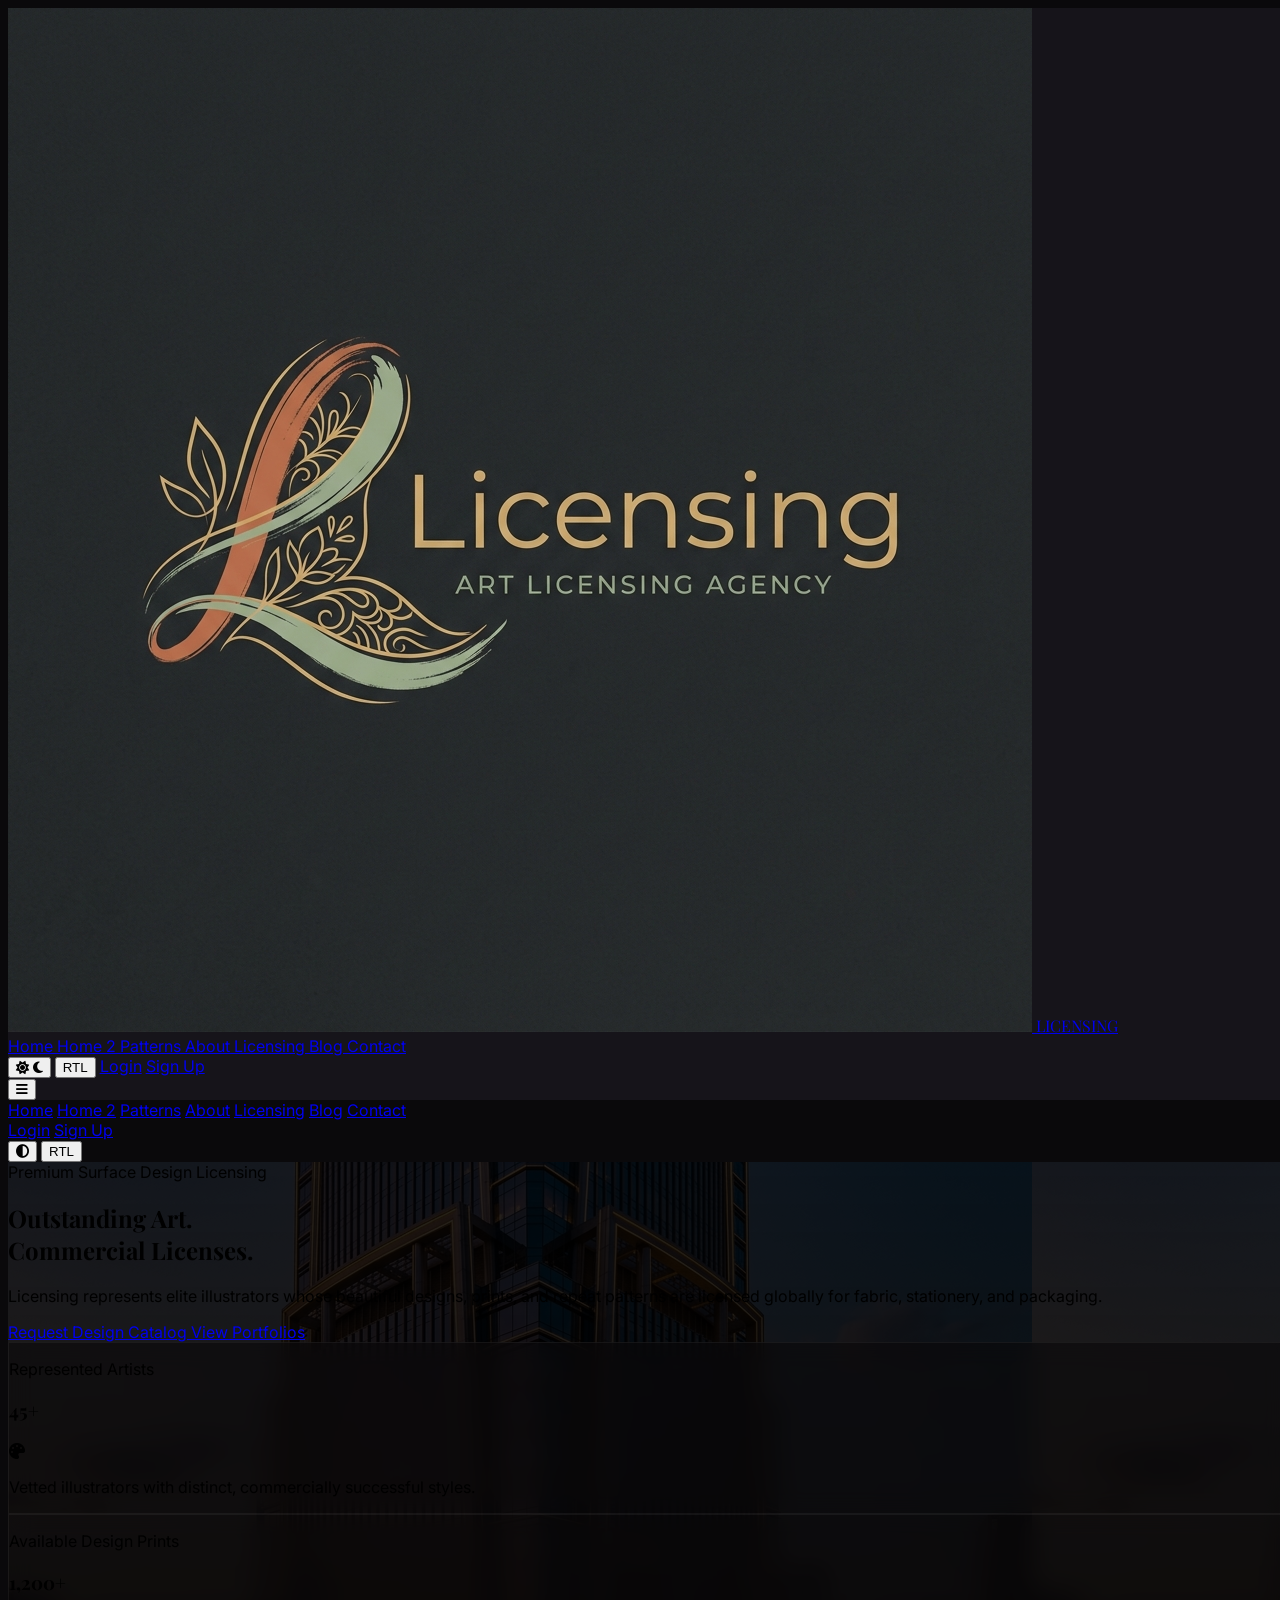
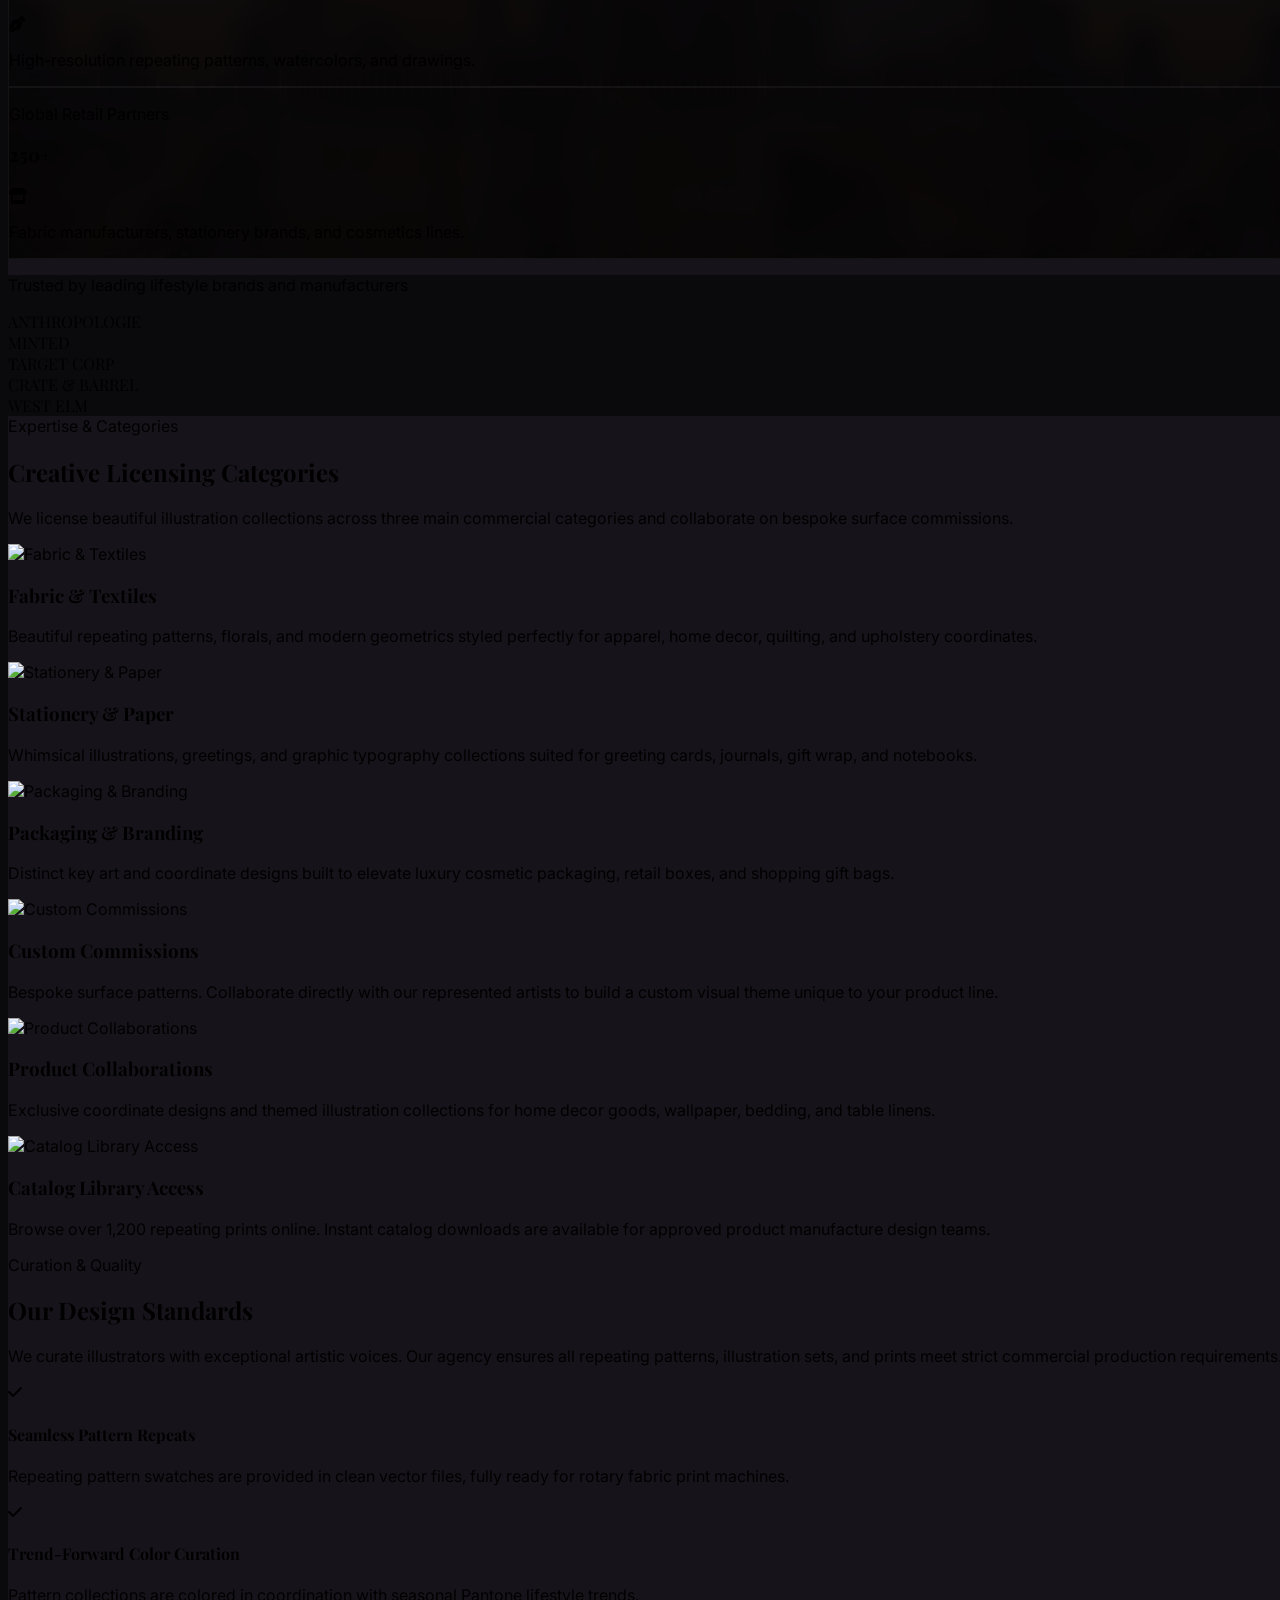
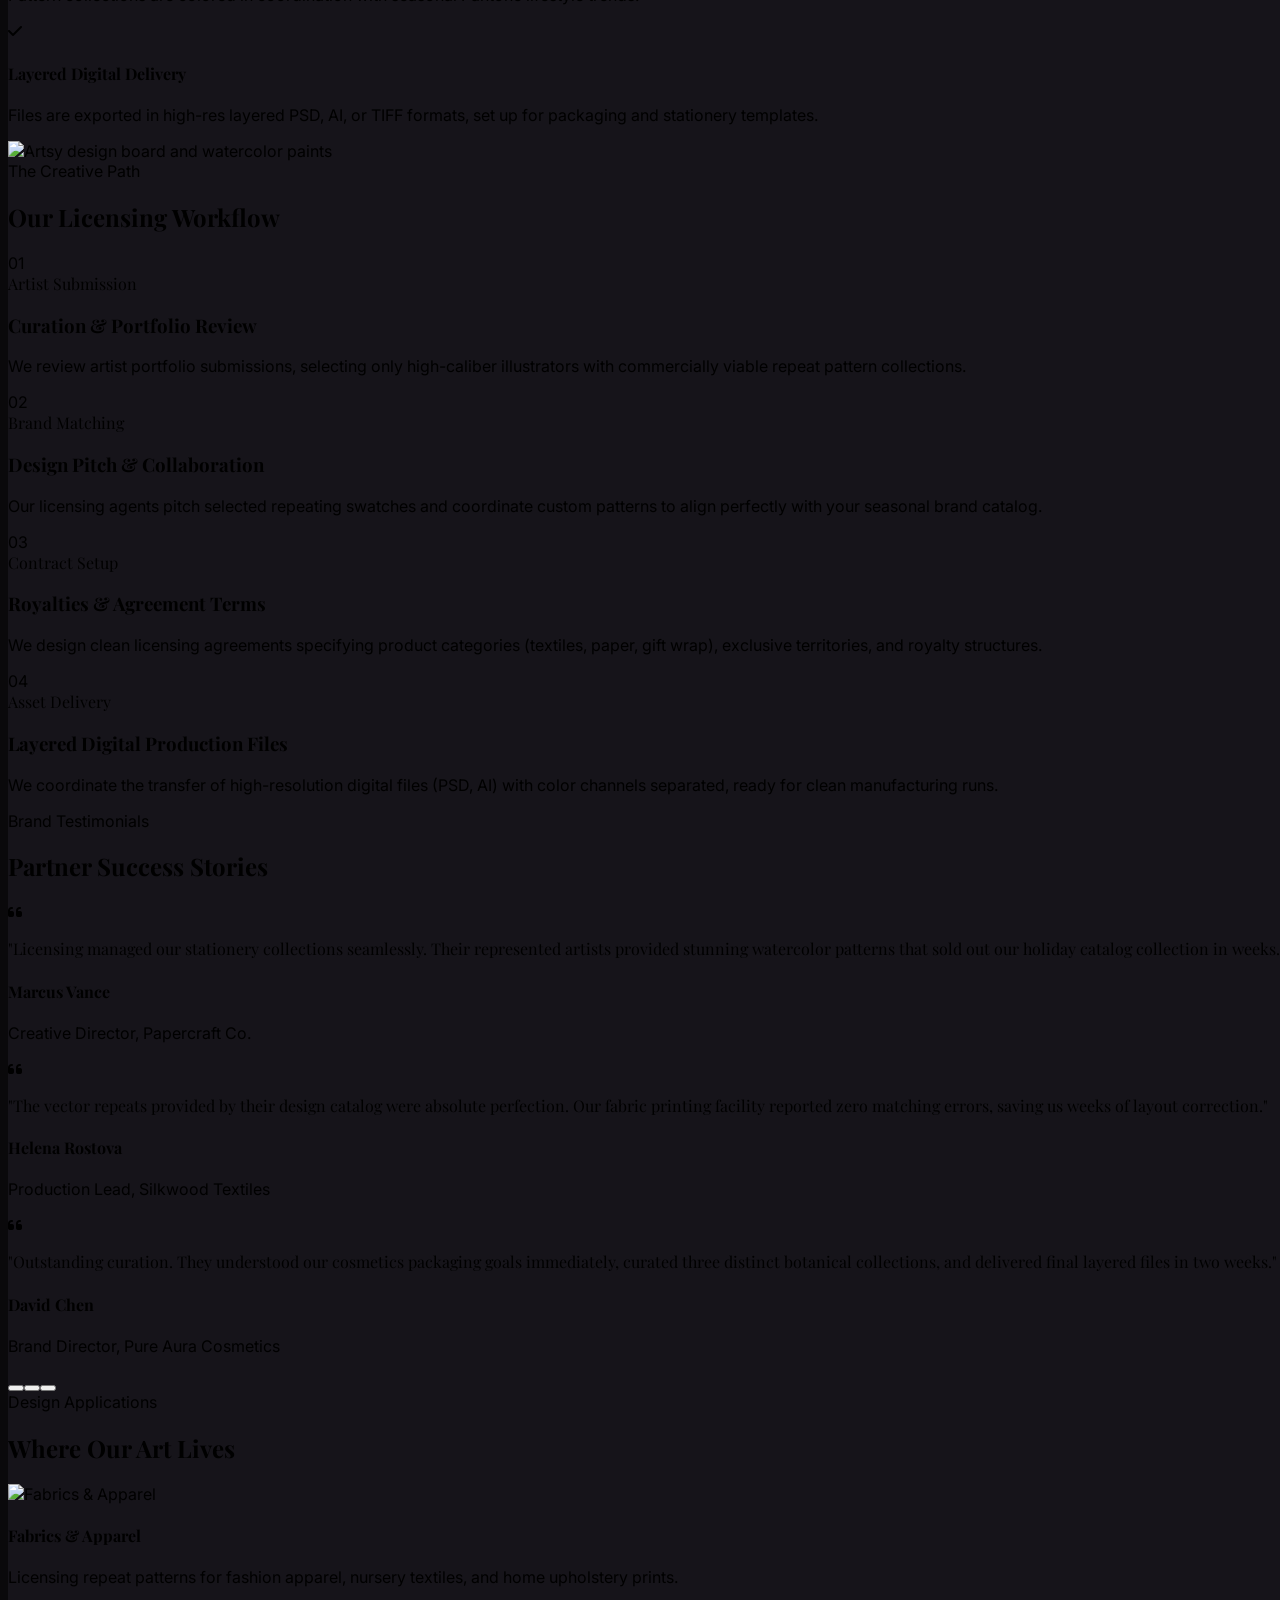
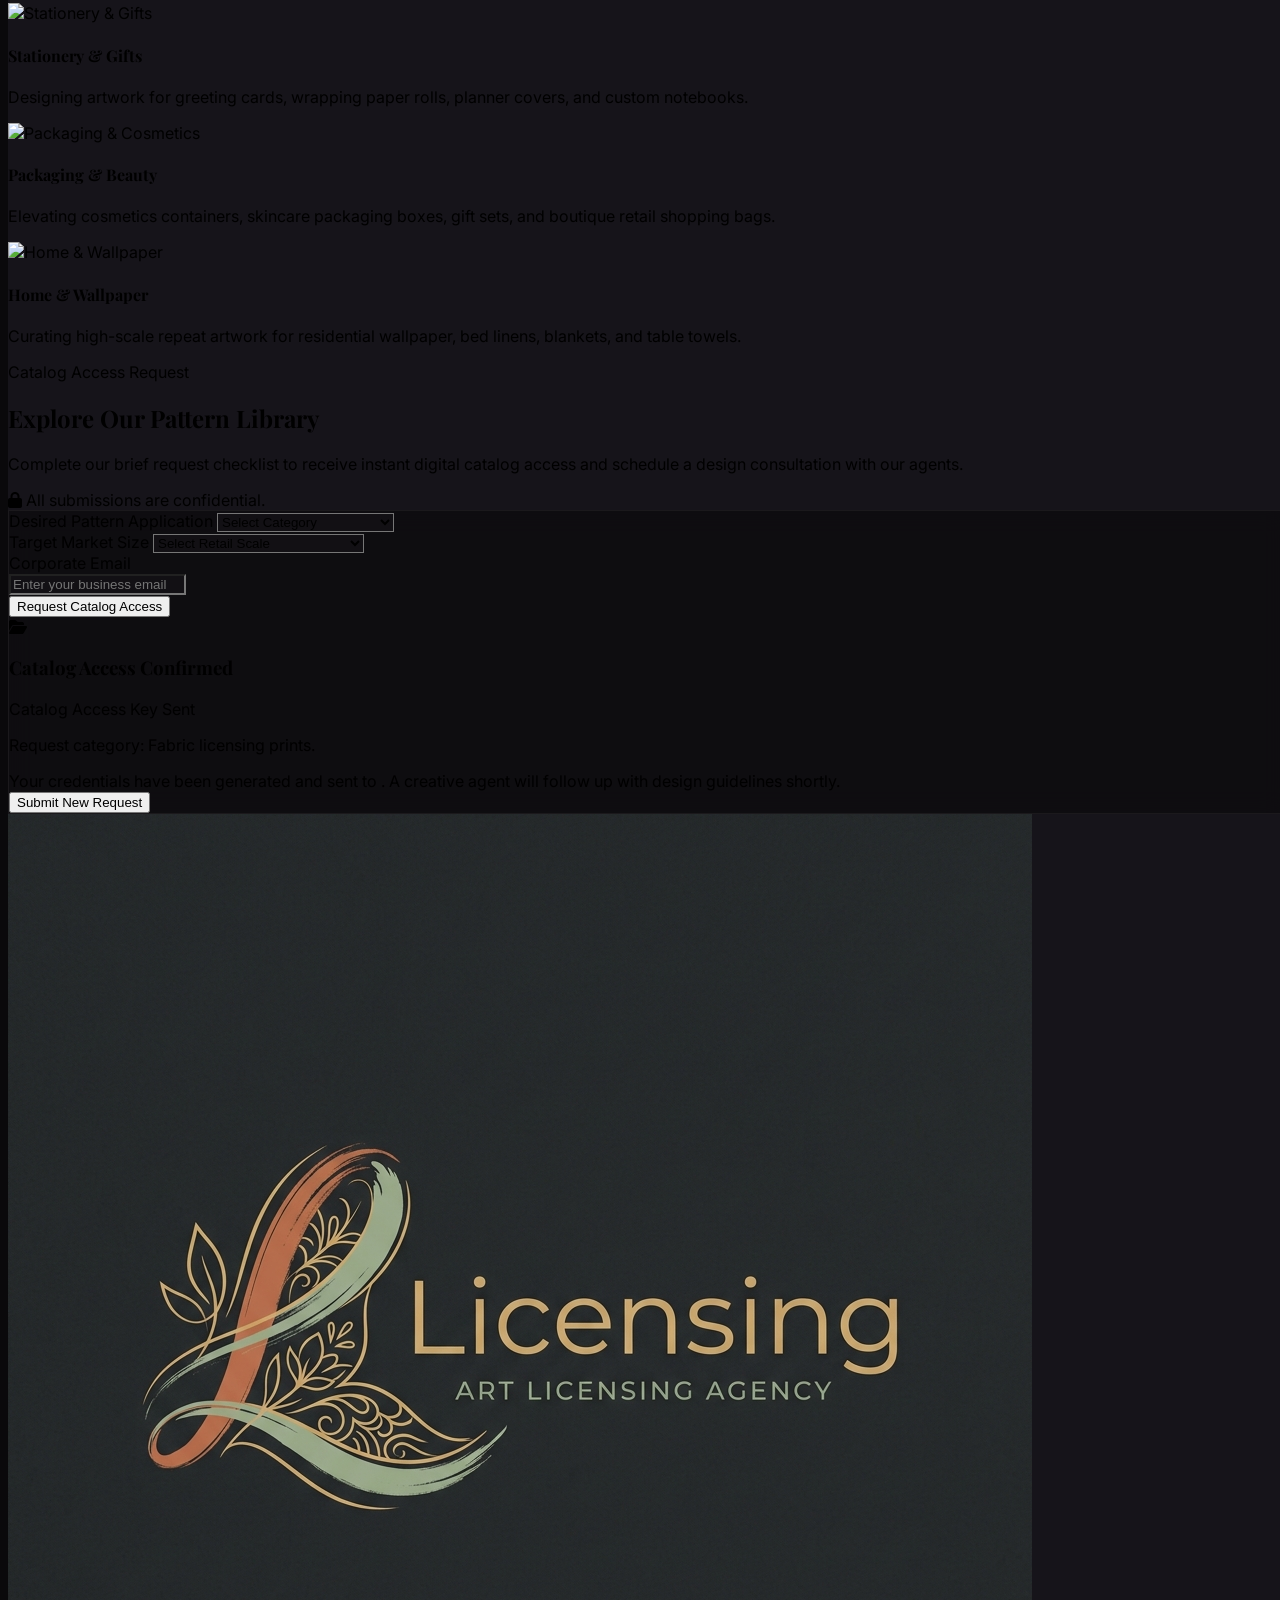
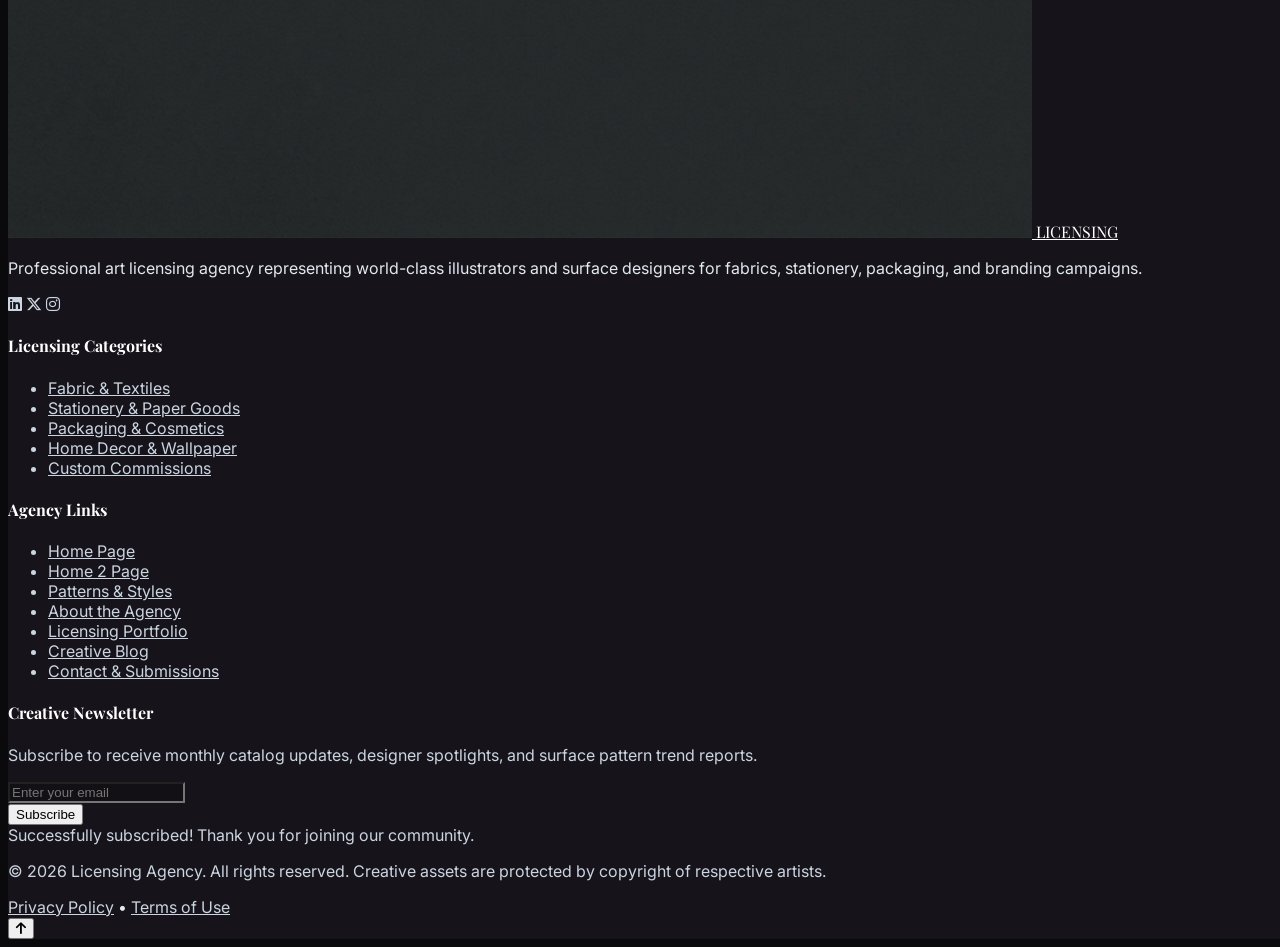
==== index.html @ 2dac5186 "Implement alternative homepage (home2.html) and update navigation links across all pages" ====
<!DOCTYPE html>
<html lang="en" class="dark">
<head>
  <meta charset="UTF-8">
  <meta name="viewport" content="width=device-width, initial-scale=1.0">
  <title>Licensing | Premium Art & Illustration Licensing Agency</title>
  <meta name="description" content="Licensing represents world-class illustrators licensing art and repeating patterns for fabrics, stationery, packaging, and creative brand campaigns.">
  
  <!-- Open Graph -->
  <meta property="og:type" content="website">
  <meta property="og:title" content="Licensing | Premium Art & Illustration Licensing Agency">
  <meta property="og:description" content="Representing elite surface designers and illustrators. High-end art licensing for fabric, stationery, and packaging.">
  <meta property="og:image" content="https://images.unsplash.com/photo-1456513080510-7bf3a84b82f8?auto=format&fit=crop&w=1200&q=80">

  <!-- Tailwind CSS Play CDN -->
  <script src="https://cdn.tailwindcss.com"></script>
  <script>
    tailwind.config = {
      darkMode: 'class',
      theme: {
        extend: {
          colors: {
            brand: {
              navy: '#0A090B',
              midnight: '#16141A',
              royal: '#D76C5C',
              slate: '#64748B',
              teal: '#4A7C75',
              gold: '#DEAB72',
              silver: '#F1F5F9'
            }
          },
          fontFamily: {
            sans: ['Inter', 'sans-serif'],
            serif: ['Playfair Display', 'serif']
          }
        }
      }
    }
  </script>

  <!-- AOS (Animate On Scroll) -->
  <link href="https://unpkg.com/aos@2.3.1/dist/aos.css" rel="stylesheet">
  <!-- FontAwesome for icons -->
  <link rel="stylesheet" href="https://cdnjs.cloudflare.com/ajax/libs/font-awesome/6.5.1/css/all.min.css">
  <!-- Custom Stylesheet -->
  <link rel="stylesheet" href="style.css">
  <link rel="icon" type="image/png" href="logo.png">
</head>
<body class="bg-slate-50 dark:bg-brand-navy text-slate-800 dark:text-slate-100 min-h-screen flex flex-col transition-colors duration-300">

  <!-- Scroll Progress Bar -->
  <div class="fixed top-0 left-0 right-0 h-1 bg-gradient-to-r from-brand-royal via-brand-teal to-brand-gold z-50">
    <div id="scroll-progress" class="h-full bg-brand-gold w-0 transition-all duration-100"></div>
  </div>

  <!-- Header -->
  <header id="header" class="fixed top-0 left-0 right-0 z-40 transition-all duration-300 py-4 px-4 lg:px-6 xl:px-12 flex items-center justify-between bg-transparent">
    <a href="index.html" class="flex items-center space-x-3 rtl:space-x-reverse" id="header-logo">
      <img src="logo.png" alt="Licensing Logo" class="h-10 w-auto rounded">
      <span class="text-2xl font-bold tracking-wider text-brand-navy dark:text-white font-serif flex items-center">
        LICENSING
      </span>
    </a>

    <!-- Desktop Navigation -->
    <nav class="hidden lg:flex items-center space-x-4 xl:space-x-8 rtl:space-x-reverse font-sans text-sm uppercase tracking-wider">
      <a href="index.html" class="nav-link relative text-brand-navy dark:text-slate-300 hover:text-brand-gold transition duration-300 py-2">
        Home
        <span class="nav-indicator absolute bottom-0 left-0 w-full h-[2px] bg-brand-gold scale-x-0 transition-transform duration-300"></span>
      </a>
      <a href="home2.html" class="nav-link relative text-brand-navy dark:text-slate-300 hover:text-brand-gold transition duration-300 py-2">
        Home 2
        <span class="nav-indicator absolute bottom-0 left-0 w-full h-[2px] bg-brand-gold scale-x-0 transition-transform duration-300"></span>
      </a>
      <a href="patterns.html" class="nav-link relative text-brand-navy dark:text-slate-300 hover:text-brand-gold transition duration-300 py-2">
        Patterns
        <span class="nav-indicator absolute bottom-0 left-0 w-full h-[2px] bg-brand-gold scale-x-0 transition-transform duration-300"></span>
      </a>
      <a href="about.html" class="nav-link relative text-brand-navy dark:text-slate-300 hover:text-brand-gold transition duration-300 py-2">
        About
        <span class="nav-indicator absolute bottom-0 left-0 w-full h-[2px] bg-brand-gold scale-x-0 transition-transform duration-300"></span>
      </a>
      <a href="licensing.html" class="nav-link relative text-brand-navy dark:text-slate-300 hover:text-brand-gold transition duration-300 py-2">
        Licensing
        <span class="nav-indicator absolute bottom-0 left-0 w-full h-[2px] bg-brand-gold scale-x-0 transition-transform duration-300"></span>
      </a>
      <a href="blog.html" class="nav-link relative text-brand-navy dark:text-slate-300 hover:text-brand-gold transition duration-300 py-2">
        Blog
        <span class="nav-indicator absolute bottom-0 left-0 w-full h-[2px] bg-brand-gold scale-x-0 transition-transform duration-300"></span>
      </a>
      <a href="contact.html" class="nav-link relative text-brand-navy dark:text-slate-300 hover:text-brand-gold transition duration-300 py-2">
        Contact
        <span class="nav-indicator absolute bottom-0 left-0 w-full h-[2px] bg-brand-gold scale-x-0 transition-transform duration-300"></span>
      </a>
    </nav>

    <!-- Toolbar controls -->
    <div class="hidden lg:flex items-center space-x-2 xl:space-x-4 rtl:space-x-reverse">
      <!-- Theme Toggle -->
      <button id="theme-toggle" class="w-10 h-10 flex items-center justify-center rounded-full border border-slate-300/30 dark:border-white/10 text-brand-navy dark:text-slate-300 hover:bg-slate-200/50 dark:hover:bg-slate-800/50 transition" aria-label="Toggle theme">
        <i class="fa-solid fa-sun sun-icon hidden text-brand-gold text-sm"></i>
        <i class="fa-solid fa-moon moon-icon text-brand-navy dark:text-slate-300 text-sm"></i>
      </button>

      <!-- RTL Toggle -->
      <button id="rtl-toggle" class="w-10 h-10 flex items-center justify-center text-xs font-bold rounded-full border border-slate-300/30 dark:border-white/10 text-brand-navy dark:text-slate-300 hover:bg-slate-200/50 dark:hover:bg-slate-800/50 transition" aria-label="Toggle text direction">
        RTL
      </button>

      <!-- Portal Access (Login / Sign Up) -->
      <a href="login.html" class="text-brand-navy dark:text-slate-300 hover:text-brand-gold text-xs font-semibold uppercase tracking-wider transition duration-300 px-3 py-2">Login</a>
      <a href="signup.html" class="px-5 py-2 bg-brand-gold text-brand-navy hover:bg-white hover:text-brand-navy border border-brand-gold text-xs font-semibold uppercase tracking-wider rounded transition-all duration-300 shadow-md">Sign Up</a>
    </div>

    <!-- Mobile controls & Hamburger -->
    <div class="flex lg:hidden items-center space-x-2 rtl:space-x-reverse">
      <button id="hamburger-menu" class="flex items-center px-3 py-2 border border-brand-navy/30 dark:border-white/30 text-brand-navy dark:text-white rounded focus:outline-none hover:bg-slate-200/50 dark:hover:bg-slate-800/50 transition" aria-expanded="false" aria-label="Toggle mobile menu">
        <i class="fa-solid fa-bars text-lg" id="hamburger-icon"></i>
      </button>
    </div>
  </header>

  <!-- Mobile Overlay Navigation Menu -->
  <div id="mobile-nav" class="fixed inset-0 bg-brand-navy/95 backdrop-blur-lg z-30 hidden flex-col justify-center items-center space-y-6 text-xl text-white uppercase tracking-widest font-sans">
    <a href="index.html" class="hover:text-brand-gold transition duration-300">Home</a>
    <a href="home2.html" class="hover:text-brand-gold transition duration-300">Home 2</a>
    <a href="patterns.html" class="hover:text-brand-gold transition duration-300">Patterns</a>
    <a href="about.html" class="hover:text-brand-gold transition duration-300">About</a>
    <a href="licensing.html" class="hover:text-brand-gold transition duration-300">Licensing</a>
    <a href="blog.html" class="hover:text-brand-gold transition duration-300">Blog</a>
    <a href="contact.html" class="hover:text-brand-gold transition duration-300">Contact</a>
    
    <div class="h-[1px] w-24 bg-brand-gold/40"></div>
    <a href="login.html" class="hover:text-brand-gold transition duration-300 text-sm">Login</a>
    <a href="signup.html" class="px-6 py-2.5 bg-brand-gold text-brand-navy font-semibold text-sm rounded hover:bg-white transition">Sign Up</a>
    
    <div class="h-[1px] w-24 bg-brand-gold/40"></div>
    <div class="flex items-center space-x-6 mt-4">
      <!-- Mobile Theme Toggle -->
      <button id="theme-toggle-mobile" class="w-12 h-12 flex items-center justify-center rounded-full border border-white/20 text-white hover:bg-white/10 transition" onclick="document.getElementById('theme-toggle').click()" aria-label="Toggle theme">
        <i class="fa-solid fa-circle-half-stroke text-lg"></i>
      </button>
      <!-- Mobile RTL Toggle -->
      <button id="rtl-toggle-mobile" class="w-12 h-12 flex items-center justify-center text-sm font-bold rounded-full border border-white/20 text-white hover:bg-white/10 transition" onclick="document.getElementById('rtl-toggle').click()" aria-label="Toggle text direction">
        RTL
      </button>
    </div>
  </div>

  <main class="flex-grow pt-20">
    <!-- Hero Section -->
    <section class="relative min-h-[90vh] flex items-center justify-center overflow-hidden py-20 px-6 md:px-12 text-white bg-cover bg-center" style="background-image: linear-gradient(to bottom, rgba(10, 9, 11, 0.8), rgba(22, 20, 26, 0.9)), url('hero1.png');">
      <!-- Animated creative abstract elements -->
      <div class="absolute inset-0 z-0 opacity-15 pointer-events-none">
        <div class="absolute top-[15%] left-[10%] w-72 h-72 bg-brand-royal rounded-full blur-3xl animate-float"></div>
        <div class="absolute bottom-[20%] right-[15%] w-96 h-96 bg-brand-teal rounded-full blur-3xl animate-float-delayed"></div>
        <!-- Grid overlay -->
        <div class="absolute inset-0 bg-[radial-gradient(ellipse_at_center,rgba(255,255,255,0.03)_1px,transparent_1px)] bg-[size:32px_32px]"></div>
      </div>

      <div class="max-w-6xl mx-auto w-full grid lg:grid-cols-12 gap-12 items-center relative z-10">
        <!-- Hero Text -->
        <div class="lg:col-span-7 space-y-6 text-center lg:text-left rtl:lg:text-right" data-aos="fade-up">
          <span class="inline-block px-3 py-1 bg-brand-royal/10 border border-brand-royal/30 text-brand-royal text-xs font-semibold tracking-widest uppercase rounded-full">
            Premium Surface Design Licensing
          </span>
          <h1 class="text-4xl md:text-5xl lg:text-6xl font-bold font-serif leading-tight text-white">
            Outstanding Art.<br>
            <span class="text-transparent bg-clip-text bg-gradient-to-r from-brand-gold via-slate-100 to-brand-gold">Commercial Licenses.</span>
          </h1>
          <p class="text-slate-300 text-base md:text-lg max-w-xl mx-auto lg:mx-0">
            Licensing represents elite illustrators whose beautiful designs, prints, and repeat patterns are licensed globally for fabric, stationery, and packaging.
          </p>
          <div class="flex flex-col sm:flex-row space-y-4 sm:space-y-0 sm:space-x-4 rtl:space-x-reverse justify-center lg:justify-start">
            <a href="contact.html" class="px-8 py-3 bg-brand-royal text-white hover:bg-white hover:text-brand-navy font-semibold uppercase tracking-wider rounded shadow-lg transition-all duration-300 text-center">
              Request Design Catalog
            </a>
            <a href="licensing.html" class="px-8 py-3 bg-transparent border border-white/30 text-white hover:bg-white/10 font-semibold uppercase tracking-wider rounded transition-all duration-300 text-center">
              View Portfolios
            </a>
          </div>
        </div>

        <!-- Animated Hero Metrics Column -->
        <div class="lg:col-span-5 flex flex-col space-y-6" data-aos="fade-up" data-aos-delay="200">
          <div class="glass-panel p-6 rounded-xl relative overflow-hidden group hover:border-brand-royal/40 transition-colors">
            <div class="flex items-center justify-between">
              <div>
                <p class="text-xs text-brand-gold uppercase tracking-wider">Represented Artists</p>
                <h3 class="text-4xl font-bold font-serif mt-1"><span class="stat-counter" data-target="45" data-suffix="+">0</span></h3>
              </div>
              <div class="p-3 bg-brand-royal/10 rounded-lg text-brand-royal text-2xl">
                <i class="fa-solid fa-palette"></i>
              </div>
            </div>
            <p class="text-slate-400 text-xs mt-3">Vetted illustrators with distinct, commercially successful styles.</p>
          </div>

          <div class="glass-panel p-6 rounded-xl relative overflow-hidden group hover:border-brand-royal/40 transition-colors">
            <div class="flex items-center justify-between">
              <div>
                <p class="text-xs text-brand-gold uppercase tracking-wider">Available Design Prints</p>
                <h3 class="text-4xl font-bold font-serif mt-1"><span class="stat-counter" data-target="1200" data-suffix="+">0</span></h3>
              </div>
              <div class="p-3 bg-brand-royal/10 rounded-lg text-brand-royal text-2xl">
                <i class="fa-solid fa-pen-nib"></i>
              </div>
            </div>
            <p class="text-slate-400 text-xs mt-3">High-resolution repeating patterns, watercolors, and drawings.</p>
          </div>

          <div class="glass-panel p-6 rounded-xl relative overflow-hidden group hover:border-brand-royal/40 transition-colors">
            <div class="flex items-center justify-between">
              <div>
                <p class="text-xs text-brand-gold uppercase tracking-wider">Global Retail Partners</p>
                <h3 class="text-4xl font-bold font-serif mt-1"><span class="stat-counter" data-target="250" data-suffix="+">0</span></h3>
              </div>
              <div class="p-3 bg-brand-royal/10 rounded-lg text-brand-royal text-2xl">
                <i class="fa-solid fa-store"></i>
              </div>
            </div>
            <p class="text-slate-400 text-xs mt-3">Fabric manufacturers, stationery brands, and cosmetics lines.</p>
          </div>
        </div>
      </div>
    </section>

    <!-- Trusted By / Partners Section -->
    <section class="py-10 bg-slate-100 dark:bg-brand-navy border-y border-slate-200/10">
      <div class="max-w-6xl mx-auto px-6">
        <p class="text-center text-xs uppercase tracking-widest text-slate-400 dark:text-slate-500 font-semibold mb-6">Trusted by leading lifestyle brands and manufacturers</p>
        <div class="grid grid-cols-2 md:grid-cols-5 gap-8 items-center justify-items-center opacity-60 dark:opacity-40">
          <div class="text-xl font-bold font-serif text-slate-900 dark:text-white">ANTHROPOLOGIE</div>
          <div class="text-xl font-bold font-serif text-slate-900 dark:text-white">MINTED</div>
          <div class="text-xl font-bold font-serif text-slate-900 dark:text-white">TARGET CORP</div>
          <div class="text-xl font-bold font-serif text-slate-900 dark:text-white">CRATE & BARREL</div>
          <div class="text-xl font-bold font-serif text-slate-900 dark:text-white">WEST ELM</div>
        </div>
      </div>
    </section>

    <!-- M&A Advisory Services Section -->
    <section class="py-24 px-6 md:px-12 bg-white dark:bg-brand-navy transition-colors">
      <div class="max-w-6xl mx-auto">
        <div class="text-center max-w-2xl mx-auto mb-16" data-aos="fade-up">
          <span class="text-brand-gold text-xs font-semibold tracking-widest uppercase">Expertise & Categories</span>
          <h2 class="text-3xl md:text-4xl font-bold font-serif mt-2 text-slate-900 dark:text-white">Creative Licensing Categories</h2>
          <div class="w-16 h-1 bg-brand-gold mx-auto mt-4"></div>
          <p class="text-slate-600 dark:text-slate-400 mt-4">
            We license beautiful illustration collections across three main commercial categories and collaborate on bespoke surface commissions.
          </p>
        </div>

        <div class="grid md:grid-cols-2 lg:grid-cols-3 gap-8">
          <!-- Card 1 -->
          <div class="bg-slate-50 dark:bg-brand-midnight rounded-xl border border-slate-200/50 dark:border-slate-800/50 hover-glow overflow-hidden flex flex-col justify-between" data-aos="fade-up">
            <div class="h-48 overflow-hidden">
              <img src="https://images.unsplash.com/photo-1544816155-12df9643f363?auto=format&fit=crop&w=600&q=80" alt="Fabric & Textiles" class="w-full h-full object-cover transform hover:scale-105 transition duration-500">
            </div>
            <div class="p-6 md:p-8 flex-grow">
              <h3 class="text-xl font-bold font-serif text-slate-900 dark:text-white mb-2">Fabric & Textiles</h3>
              <p class="text-slate-600 dark:text-slate-400 text-sm">
                Beautiful repeating patterns, florals, and modern geometrics styled perfectly for apparel, home decor, quilting, and upholstery coordinates.
              </p>
            </div>
          </div>

          <!-- Card 2 -->
          <div class="bg-slate-50 dark:bg-brand-midnight rounded-xl border border-slate-200/50 dark:border-slate-800/50 hover-glow overflow-hidden flex flex-col justify-between" data-aos="fade-up" data-aos-delay="100">
            <div class="h-48 overflow-hidden">
              <img src="https://images.unsplash.com/photo-1586075010923-2dd4570fb338?auto=format&fit=crop&w=600&q=80" alt="Stationery & Paper" class="w-full h-full object-cover transform hover:scale-105 transition duration-500">
            </div>
            <div class="p-6 md:p-8 flex-grow">
              <h3 class="text-xl font-bold font-serif text-slate-900 dark:text-white mb-2">Stationery & Paper</h3>
              <p class="text-slate-600 dark:text-slate-400 text-sm">
                Whimsical illustrations, greetings, and graphic typography collections suited for greeting cards, journals, gift wrap, and notebooks.
              </p>
            </div>
          </div>

          <!-- Card 3 -->
          <div class="bg-slate-50 dark:bg-brand-midnight rounded-xl border border-slate-200/50 dark:border-slate-800/50 hover-glow overflow-hidden flex flex-col justify-between" data-aos="fade-up" data-aos-delay="200">
            <div class="h-48 overflow-hidden">
              <img src="https://images.unsplash.com/photo-1471193945509-9ad0617afabf?auto=format&fit=crop&w=600&q=80" alt="Packaging & Branding" class="w-full h-full object-cover transform hover:scale-105 transition duration-500">
            </div>
            <div class="p-6 md:p-8 flex-grow">
              <h3 class="text-xl font-bold font-serif text-slate-900 dark:text-white mb-2">Packaging & Branding</h3>
              <p class="text-slate-600 dark:text-slate-400 text-sm">
                Distinct key art and coordinate designs built to elevate luxury cosmetic packaging, retail boxes, and shopping gift bags.
              </p>
            </div>
          </div>

          <!-- Card 4 -->
          <div class="bg-slate-50 dark:bg-brand-midnight rounded-xl border border-slate-200/50 dark:border-slate-800/50 hover-glow overflow-hidden flex flex-col justify-between" data-aos="fade-up">
            <div class="h-48 overflow-hidden">
              <img src="https://images.unsplash.com/photo-1460661419201-fd4cecdf8a8b?auto=format&fit=crop&w=600&q=80" alt="Custom Commissions" class="w-full h-full object-cover transform hover:scale-105 transition duration-500">
            </div>
            <div class="p-6 md:p-8 flex-grow">
              <h3 class="text-xl font-bold font-serif text-slate-900 dark:text-white mb-2">Custom Commissions</h3>
              <p class="text-slate-600 dark:text-slate-400 text-sm">
                Bespoke surface patterns. Collaborate directly with our represented artists to build a custom visual theme unique to your product line.
              </p>
            </div>
          </div>

          <!-- Card 5 -->
          <div class="bg-slate-50 dark:bg-brand-midnight rounded-xl border border-slate-200/50 dark:border-slate-800/50 hover-glow overflow-hidden flex flex-col justify-between" data-aos="fade-up" data-aos-delay="100">
            <div class="h-48 overflow-hidden">
              <img src="https://images.unsplash.com/photo-1513519245088-0e12902e5a38?auto=format&fit=crop&w=600&q=80" alt="Product Collaborations" class="w-full h-full object-cover transform hover:scale-105 transition duration-500">
            </div>
            <div class="p-6 md:p-8 flex-grow">
              <h3 class="text-xl font-bold font-serif text-slate-900 dark:text-white mb-2">Product Collaborations</h3>
              <p class="text-slate-600 dark:text-slate-400 text-sm">
                Exclusive coordinate designs and themed illustration collections for home decor goods, wallpaper, bedding, and table linens.
              </p>
            </div>
          </div>

          <!-- Card 6 -->
          <div class="bg-slate-50 dark:bg-brand-midnight rounded-xl border border-slate-200/50 dark:border-slate-800/50 hover-glow overflow-hidden flex flex-col justify-between" data-aos="fade-up" data-aos-delay="200">
            <div class="h-48 overflow-hidden">
              <img src="https://images.unsplash.com/photo-1506784983877-45594efa4cbe?auto=format&fit=crop&w=600&q=80" alt="Catalog Library Access" class="w-full h-full object-cover transform hover:scale-105 transition duration-500">
            </div>
            <div class="p-6 md:p-8 flex-grow">
              <h3 class="text-xl font-bold font-serif text-slate-900 dark:text-white mb-2">Catalog Library Access</h3>
              <p class="text-slate-600 dark:text-slate-400 text-sm">
                Browse over 1,200 repeating prints online. Instant catalog downloads are available for approved product manufacture design teams.
              </p>
            </div>
          </div>
        </div>
      </div>
    </section>

    <!-- Valuation Methodologies Section -->
    <section class="py-24 px-6 md:px-12 bg-slate-50 dark:bg-brand-midnight transition-colors">
      <div class="max-w-6xl mx-auto">
        <div class="grid lg:grid-cols-2 gap-12 items-center">
          <div data-aos="fade-right">
            <span class="text-brand-gold text-xs font-semibold tracking-widest uppercase">Curation & Quality</span>
            <h2 class="text-3xl md:text-4xl font-bold font-serif mt-2 text-slate-900 dark:text-white">Our Design Standards</h2>
            <div class="w-16 h-1 bg-brand-gold mt-4 mb-6"></div>
            <p class="text-slate-600 dark:text-slate-400 mb-6">
              We curate illustrators with exceptional artistic voices. Our agency ensures all repeating patterns, illustration sets, and prints meet strict commercial production requirements.
            </p>
            <div class="space-y-4">
              <div class="flex items-start space-x-3 rtl:space-x-reverse">
                <div class="p-1.5 bg-brand-gold/10 text-brand-gold rounded-full text-sm mt-1">
                  <i class="fa-solid fa-check"></i>
                </div>
                <div>
                  <h4 class="font-bold text-slate-900 dark:text-white">Seamless Pattern Repeats</h4>
                  <p class="text-xs text-slate-500">Repeating pattern swatches are provided in clean vector files, fully ready for rotary fabric print machines.</p>
                </div>
              </div>
              <div class="flex items-start space-x-3 rtl:space-x-reverse">
                <div class="p-1.5 bg-brand-gold/10 text-brand-gold rounded-full text-sm mt-1">
                  <i class="fa-solid fa-check"></i>
                </div>
                <div>
                  <h4 class="font-bold text-slate-900 dark:text-white">Trend-Forward Color Curation</h4>
                  <p class="text-xs text-slate-500">Pattern collections are colored in coordination with seasonal Pantone lifestyle trends.</p>
                </div>
              </div>
              <div class="flex items-start space-x-3 rtl:space-x-reverse">
                <div class="p-1.5 bg-brand-gold/10 text-brand-gold rounded-full text-sm mt-1">
                  <i class="fa-solid fa-check"></i>
                </div>
                <div>
                  <h4 class="font-bold text-slate-900 dark:text-white">Layered Digital Delivery</h4>
                  <p class="text-xs text-slate-500">Files are exported in high-res layered PSD, AI, or TIFF formats, set up for packaging and stationery templates.</p>
                </div>
              </div>
            </div>
          </div>
          <!-- Methodology Image / Graphic -->
          <div class="relative" data-aos="fade-left">
            <div class="absolute inset-0 bg-brand-gold/5 rounded-2xl transform translate-x-4 translate-y-4 -z-10"></div>
            <img src="https://images.unsplash.com/photo-1513364776144-60967b0f800f?auto=format&fit=crop&w=800&q=80" alt="Artsy design board and watercolor paints" class="rounded-2xl shadow-xl w-full object-cover h-[400px]">
          </div>
        </div>
      </div>
    </section>

    <!-- Transaction Process Timeline Section -->
    <section class="py-24 px-6 md:px-12 bg-white dark:bg-brand-navy transition-colors">
      <div class="max-w-4xl mx-auto">
        <div class="text-center mb-16" data-aos="fade-up">
          <span class="text-brand-gold text-xs font-semibold tracking-widest uppercase">The Creative Path</span>
          <h2 class="text-3xl md:text-4xl font-bold font-serif mt-2 text-slate-900 dark:text-white">Our Licensing Workflow</h2>
          <div class="w-16 h-1 bg-brand-gold mx-auto mt-4"></div>
        </div>

        <div class="relative border-l-2 border-slate-200 dark:border-slate-800 ml-4 md:ml-32 pl-8 space-y-12">
          <!-- Timeline Item 1 -->
          <div class="relative" data-aos="fade-up">
            <span class="absolute -left-12 top-0 bg-brand-gold text-brand-navy font-bold rounded-full w-8 h-8 flex items-center justify-center text-xs">01</span>
            <div class="md:absolute md:-left-40 md:top-0 w-28 text-left md:text-right font-serif font-bold text-brand-gold">Artist Submission</div>
            <div>
              <h3 class="text-lg font-bold font-serif text-slate-900 dark:text-white">Curation & Portfolio Review</h3>
              <p class="text-slate-600 dark:text-slate-400 text-sm mt-1">
                We review artist portfolio submissions, selecting only high-caliber illustrators with commercially viable repeat pattern collections.
              </p>
            </div>
          </div>

          <!-- Timeline Item 2 -->
          <div class="relative" data-aos="fade-up">
            <span class="absolute -left-12 top-0 bg-brand-gold text-brand-navy font-bold rounded-full w-8 h-8 flex items-center justify-center text-xs">02</span>
            <div class="md:absolute md:-left-40 md:top-0 w-28 text-left md:text-right font-serif font-bold text-brand-gold">Brand Matching</div>
            <div>
              <h3 class="text-lg font-bold font-serif text-slate-900 dark:text-white">Design Pitch & Collaboration</h3>
              <p class="text-slate-600 dark:text-slate-400 text-sm mt-1">
                Our licensing agents pitch selected repeating swatches and coordinate custom patterns to align perfectly with your seasonal brand catalog.
              </p>
            </div>
          </div>

          <!-- Timeline Item 3 -->
          <div class="relative" data-aos="fade-up">
            <span class="absolute -left-12 top-0 bg-brand-gold text-brand-navy font-bold rounded-full w-8 h-8 flex items-center justify-center text-xs">03</span>
            <div class="md:absolute md:-left-40 md:top-0 w-28 text-left md:text-right font-serif font-bold text-brand-gold">Contract Setup</div>
            <div>
              <h3 class="text-lg font-bold font-serif text-slate-900 dark:text-white">Royalties & Agreement Terms</h3>
              <p class="text-slate-600 dark:text-slate-400 text-sm mt-1">
                We design clean licensing agreements specifying product categories (textiles, paper, gift wrap), exclusive territories, and royalty structures.
              </p>
            </div>
          </div>

          <!-- Timeline Item 4 -->
          <div class="relative" data-aos="fade-up">
            <span class="absolute -left-12 top-0 bg-brand-gold text-brand-navy font-bold rounded-full w-8 h-8 flex items-center justify-center text-xs">04</span>
            <div class="md:absolute md:-left-40 md:top-0 w-28 text-left md:text-right font-serif font-bold text-brand-gold">Asset Delivery</div>
            <div>
              <h3 class="text-lg font-bold font-serif text-slate-900 dark:text-white">Layered Digital Production Files</h3>
              <p class="text-slate-600 dark:text-slate-400 text-sm mt-1">
                We coordinate the transfer of high-resolution digital files (PSD, AI) with color channels separated, ready for clean manufacturing runs.
              </p>
            </div>
          </div>
        </div>
      </div>
    </section>

    <!-- Client Success Stories / Testimonials Section -->
    <section class="py-24 px-6 md:px-12 bg-slate-50 dark:bg-brand-midnight transition-colors overflow-hidden">
      <div class="max-w-4xl mx-auto text-center">
        <span class="text-brand-gold text-xs font-semibold tracking-widest uppercase">Brand Testimonials</span>
        <h2 class="text-3xl md:text-4xl font-bold font-serif mt-2 text-slate-900 dark:text-white mb-12">Partner Success Stories</h2>

        <!-- Testimonial Slider Container -->
        <div id="testimonial-slider" class="relative bg-white dark:bg-brand-navy p-8 md:p-12 rounded-2xl shadow-xl border border-slate-200/50 dark:border-slate-800/50 min-h-[300px] flex items-center justify-center">
          
          <!-- Slide 1 -->
          <div class="testimonial-slide transition-opacity duration-500 w-full">
            <div class="text-brand-gold text-5xl mb-6"><i class="fa-solid fa-quote-left"></i></div>
            <p class="text-lg md:text-xl font-serif italic text-slate-700 dark:text-slate-200">
              "Licensing managed our stationery collections seamlessly. Their represented artists provided stunning watercolor patterns that sold out our holiday catalog collection in weeks."
            </p>
            <div class="mt-8">
              <h4 class="font-bold text-slate-950 dark:text-white">Marcus Vance</h4>
              <p class="text-xs text-brand-gold uppercase tracking-wider mt-1">Creative Director, Papercraft Co.</p>
            </div>
          </div>

          <!-- Slide 2 -->
          <div class="testimonial-slide transition-opacity duration-500 w-full hidden">
            <div class="text-brand-gold text-5xl mb-6"><i class="fa-solid fa-quote-left"></i></div>
            <p class="text-lg md:text-xl font-serif italic text-slate-700 dark:text-slate-200">
              "The vector repeats provided by their design catalog were absolute perfection. Our fabric printing facility reported zero matching errors, saving us weeks of layout correction."
            </p>
            <div class="mt-8">
              <h4 class="font-bold text-slate-950 dark:text-white">Helena Rostova</h4>
              <p class="text-xs text-brand-gold uppercase tracking-wider mt-1">Production Lead, Silkwood Textiles</p>
            </div>
          </div>

          <!-- Slide 3 -->
          <div class="testimonial-slide transition-opacity duration-500 w-full hidden">
            <div class="text-brand-gold text-5xl mb-6"><i class="fa-solid fa-quote-left"></i></div>
            <p class="text-lg md:text-xl font-serif italic text-slate-700 dark:text-slate-200">
              "Outstanding curation. They understood our cosmetics packaging goals immediately, curated three distinct botanical collections, and delivered final layered files in two weeks."
            </p>
            <div class="mt-8">
              <h4 class="font-bold text-slate-950 dark:text-white">David Chen</h4>
              <p class="text-xs text-brand-gold uppercase tracking-wider mt-1">Brand Director, Pure Aura Cosmetics</p>
            </div>
          </div>

        </div>

        <!-- Dots Navigation -->
        <div id="slider-dots" class="flex justify-center space-x-2 rtl:space-x-reverse mt-6"></div>
      </div>
    </section>

    <!-- Industry Expertise Section -->
    <section class="py-24 px-6 md:px-12 bg-white dark:bg-brand-navy transition-colors">
      <div class="max-w-6xl mx-auto">
        <div class="text-center max-w-2xl mx-auto mb-16" data-aos="fade-up">
          <span class="text-brand-gold text-xs font-semibold tracking-widest uppercase">Design Applications</span>
          <h2 class="text-3xl md:text-4xl font-bold font-serif mt-2 text-slate-900 dark:text-white">Where Our Art Lives</h2>
          <div class="w-16 h-1 bg-brand-gold mx-auto mt-4"></div>
        </div>

        <div class="grid grid-cols-1 sm:grid-cols-2 lg:grid-cols-4 gap-6">
          <!-- Fabrics & Apparel -->
          <div class="bg-slate-50 dark:bg-brand-midnight border border-slate-200/50 dark:border-slate-800/50 rounded-xl overflow-hidden group hover:border-brand-gold transition duration-300 flex flex-col justify-between">
            <div class="h-40 overflow-hidden">
              <img src="https://images.unsplash.com/photo-1528459801416-a9e53bbf4e17?auto=format&fit=crop&w=400&q=80" alt="Fabrics & Apparel" class="w-full h-full object-cover transform group-hover:scale-105 transition duration-500">
            </div>
            <div class="p-5 flex-grow text-center">
              <h4 class="font-bold font-serif text-slate-900 dark:text-white">Fabrics & Apparel</h4>
              <p class="text-slate-500 text-xs mt-2">Licensing repeat patterns for fashion apparel, nursery textiles, and home upholstery prints.</p>
            </div>
          </div>

          <!-- Stationery & Gifts -->
          <div class="bg-slate-50 dark:bg-brand-midnight border border-slate-200/50 dark:border-slate-800/50 rounded-xl overflow-hidden group hover:border-brand-gold transition duration-300 flex flex-col justify-between">
            <div class="h-40 overflow-hidden">
              <img src="https://images.unsplash.com/photo-1586075010923-2dd4570fb338?auto=format&fit=crop&w=400&q=80" alt="Stationery & Gifts" class="w-full h-full object-cover transform group-hover:scale-105 transition duration-500">
            </div>
            <div class="p-5 flex-grow text-center">
              <h4 class="font-bold font-serif text-slate-900 dark:text-white">Stationery & Gifts</h4>
              <p class="text-slate-500 text-xs mt-2">Designing artwork for greeting cards, wrapping paper rolls, planner covers, and custom notebooks.</p>
            </div>
          </div>

          <!-- Packaging & Cosmetics -->
          <div class="bg-slate-50 dark:bg-brand-midnight border border-slate-200/50 dark:border-slate-800/50 rounded-xl overflow-hidden group hover:border-brand-gold transition duration-300 flex flex-col justify-between">
            <div class="h-40 overflow-hidden">
              <img src="https://images.unsplash.com/photo-1596462502278-27bfdc403348?auto=format&fit=crop&w=400&q=80" alt="Packaging & Cosmetics" class="w-full h-full object-cover transform group-hover:scale-105 transition duration-500">
            </div>
            <div class="p-5 flex-grow text-center">
              <h4 class="font-bold font-serif text-slate-900 dark:text-white">Packaging & Beauty</h4>
              <p class="text-slate-500 text-xs mt-2">Elevating cosmetics containers, skincare packaging boxes, gift sets, and boutique retail shopping bags.</p>
            </div>
          </div>

          <!-- Home & Wallpaper -->
          <div class="bg-slate-50 dark:bg-brand-midnight border border-slate-200/50 dark:border-slate-800/50 rounded-xl overflow-hidden group hover:border-brand-gold transition duration-300 flex flex-col justify-between">
            <div class="h-40 overflow-hidden">
              <img src="https://images.unsplash.com/photo-1513519245088-0e12902e5a38?auto=format&fit=crop&w=400&q=80" alt="Home & Wallpaper" class="w-full h-full object-cover transform group-hover:scale-105 transition duration-500">
            </div>
            <div class="p-5 flex-grow text-center">
              <h4 class="font-bold font-serif text-slate-900 dark:text-white">Home & Wallpaper</h4>
              <p class="text-slate-500 text-xs mt-2">Curating high-scale repeat artwork for residential wallpaper, bed linens, blankets, and table towels.</p>
            </div>
          </div>
        </div>
      </div>
    </section>

    <!-- Call to Action Section / Valuation Estimator -->
    <section class="py-20 px-6 md:px-12 bg-gradient-to-r from-brand-navy via-brand-midnight to-brand-navy text-white relative overflow-hidden">
      <div class="absolute inset-0 opacity-10 pointer-events-none">
        <div class="absolute top-0 right-0 w-80 h-80 bg-brand-royal rounded-full blur-3xl"></div>
      </div>
      <div class="max-w-6xl mx-auto relative z-10 grid lg:grid-cols-12 gap-12 items-center" data-aos="zoom-in">
        <!-- Left Column -->
        <div class="lg:col-span-6 space-y-6 text-left rtl:text-right">
          <span class="inline-block px-3 py-1 bg-brand-royal/10 border border-brand-royal/30 text-brand-royal text-xs font-semibold tracking-widest uppercase rounded-full">
            Catalog Access Request
          </span>
          <h2 class="text-3xl md:text-5xl font-bold font-serif leading-tight">Explore Our Pattern Library</h2>
          <p class="text-slate-300 text-base md:text-lg max-w-xl">
            Complete our brief request checklist to receive instant digital catalog access and schedule a design consultation with our agents.
          </p>
          <div class="flex items-center space-x-3 rtl:space-x-reverse text-xs text-slate-400">
            <i class="fa-solid fa-lock text-brand-royal"></i>
            <span>All submissions are confidential.</span>
          </div>
        </div>

        <!-- Right Column (Interactive Glassmorphic Form) -->
        <div class="lg:col-span-6">
          <div class="glass-panel p-8 rounded-2xl border border-white/10 relative overflow-hidden bg-brand-navy/60 backdrop-blur-md">
            <!-- Form State -->
            <form class="valuation-estimator-form space-y-4">
              <div>
                <label class="block text-xs font-semibold uppercase tracking-wider text-slate-300 mb-2">Desired Pattern Application</label>
                <select required class="estimator-revenue w-full bg-slate-900 border border-slate-700/80 text-white text-sm rounded px-4 py-2.5 focus:outline-none focus:border-brand-gold transition">
                  <option value="" disabled selected>Select Category</option>
                  <option value="fabric">Fabric & Textiles</option>
                  <option value="stationery">Stationery & Paper Goods</option>
                  <option value="packaging">Packaging & Branding</option>
                  <option value="homeware">Home Decor & Wallpaper</option>
                  <option value="other">Other Applications</option>
                </select>
              </div>

              <div>
                <label class="block text-xs font-semibold uppercase tracking-wider text-slate-300 mb-2">Target Market Size</label>
                <select required class="estimator-sector w-full bg-slate-900 border border-slate-700/80 text-white text-sm rounded px-4 py-2.5 focus:outline-none focus:border-brand-gold transition">
                  <option value="" disabled selected>Select Retail Scale</option>
                  <option value="boutique">Boutique & Independent Brand</option>
                  <option value="mid-market">Mid-Market Brand Manufacturer</option>
                  <option value="mass-market">Mass-Market / National Retailer</option>
                  <option value="individual">Custom Licensing Commission</option>
                </select>
              </div>

              <div>
                <label class="block text-xs font-semibold uppercase tracking-wider text-slate-300 mb-2">Corporate Email</label>
                <div class="relative">
                  <input type="email" required placeholder="Enter your business email" class="estimator-email w-full bg-slate-900 border border-slate-700/80 text-white text-sm rounded px-4 py-2.5 focus:outline-none focus:border-brand-gold transition">
                  <span class="estimator-email-error text-[10px] text-red-500 block mt-1"></span>
                </div>
              </div>

              <button type="submit" class="w-full bg-brand-gold hover:bg-white text-brand-navy hover:text-brand-navy text-xs font-bold uppercase tracking-widest py-3 rounded transition duration-300">
                Request Catalog Access
              </button>
            </form>

            <!-- Success/Result State (hidden by default) -->
            <div class="estimator-result hidden space-y-6 text-center py-4">
              <div class="w-16 h-16 bg-brand-royal/10 text-brand-royal rounded-full flex items-center justify-center mx-auto text-2xl">
                <i class="fa-solid fa-folder-open"></i>
              </div>
              <div class="space-y-2">
                <h3 class="text-xl font-bold font-serif text-white">Catalog Access Confirmed</h3>
                <p class="estimator-multiple-range text-3xl font-extrabold text-brand-gold tracking-wider">Catalog Access Key Sent</p>
                <p class="text-xs text-slate-400">Request category: <span class="estimator-result-sector text-white">Fabric</span> licensing prints.</p>
              </div>
              <div class="p-4 bg-brand-gold/5 border border-brand-gold/20 rounded-lg text-xs text-slate-300 text-left rtl:text-right">
                Your credentials have been generated and sent to <strong class="estimator-result-email text-white"></strong>. A creative agent will follow up with design guidelines shortly.
              </div>
              <button type="button" class="estimator-reset-btn text-xs text-brand-gold hover:text-white underline font-semibold transition">
                Submit New Request
              </button>
            </div>
          </div>
        </div>
      </div>
    </section>
  </main>

  <!-- Footer -->
  <footer class="bg-white dark:bg-brand-navy text-slate-600 dark:text-slate-400 border-t border-slate-200 dark:border-slate-800 py-16 px-6 md:px-12">
    <div class="max-w-6xl mx-auto grid grid-cols-1 md:grid-cols-2 lg:grid-cols-4 gap-8">
      <!-- Col 1: Overview -->
      <div class="space-y-4">
        <a href="index.html" class="flex items-center space-x-2 text-xl font-bold font-serif text-slate-900 dark:text-white tracking-wider">
          <img src="logo.png" alt="Licensing Logo" class="h-8 w-auto rounded">
          <span>LICENSING</span>
        </a>
        <p class="text-sm text-slate-400">
          Professional art licensing agency representing world-class illustrators and surface designers for fabrics, stationery, packaging, and branding campaigns.
        </p>
        <div class="flex space-x-4 rtl:space-x-reverse text-lg text-slate-400">
          <a href="#" class="hover:text-brand-gold transition"><i class="fa-brands fa-linkedin"></i></a>
          <a href="#" class="hover:text-brand-gold transition"><i class="fa-brands fa-x-twitter"></i></a>
          <a href="#" class="hover:text-brand-gold transition"><i class="fa-brands fa-instagram"></i></a>
        </div>
      </div>

      <!-- Col 2: Services -->
      <div>
        <h4 class="font-bold text-slate-900 dark:text-white font-serif tracking-wider mb-4">Licensing Categories</h4>
        <ul class="space-y-2 text-sm">
          <li><a href="#" class="hover:text-brand-gold transition">Fabric & Textiles</a></li>
          <li><a href="#" class="hover:text-brand-gold transition">Stationery & Paper Goods</a></li>
          <li><a href="#" class="hover:text-brand-gold transition">Packaging & Cosmetics</a></li>
          <li><a href="#" class="hover:text-brand-gold transition">Home Decor & Wallpaper</a></li>
          <li><a href="#" class="hover:text-brand-gold transition">Custom Commissions</a></li>
        </ul>
      </div>

      <!-- Col 3: Quick Links -->
      <div>
        <h4 class="font-bold text-slate-900 dark:text-white font-serif tracking-wider mb-4">Agency Links</h4>
        <ul class="space-y-2 text-sm">
          <li><a href="index.html" class="hover:text-brand-gold transition">Home Page</a></li>
          <li><a href="home2.html" class="hover:text-brand-gold transition">Home 2 Page</a></li>
          <li><a href="patterns.html" class="hover:text-brand-gold transition">Patterns & Styles</a></li>
          <li><a href="about.html" class="hover:text-brand-gold transition">About the Agency</a></li>
          <li><a href="licensing.html" class="hover:text-brand-gold transition">Licensing Portfolio</a></li>
          <li><a href="blog.html" class="hover:text-brand-gold transition">Creative Blog</a></li>
          <li><a href="contact.html" class="hover:text-brand-gold transition">Contact & Submissions</a></li>
        </ul>
      </div>

      <!-- Col 4: Newsletter -->
      <div class="space-y-4">
        <h4 class="font-bold text-slate-900 dark:text-white font-serif tracking-wider mb-4">Creative Newsletter</h4>
        <p class="text-sm">Subscribe to receive monthly catalog updates, designer spotlights, and surface pattern trend reports.</p>
        <form class="validated-form relative flex flex-col space-y-2">
          <div class="relative">
            <input type="email" required placeholder="Enter your email" class="w-full bg-slate-900 border border-slate-700/50 text-white text-xs px-3 py-2.5 rounded focus:outline-none focus:border-brand-gold transition">
            <span class="error-message text-[10px] text-red-500 block mt-1"></span>
          </div>
          <button type="submit" class="bg-brand-gold hover:bg-white text-brand-navy hover:text-brand-navy text-xs font-semibold uppercase tracking-wider py-2.5 rounded transition">
            Subscribe
          </button>
          <div class="form-success-banner hidden text-[11px] text-brand-gold font-semibold mt-2">
            Successfully subscribed! Thank you for joining our community.
          </div>
        </form>
      </div>
    </div>

    <!-- Bottom footer details -->
    <div class="max-w-6xl mx-auto border-t border-slate-200 dark:border-slate-800/80 mt-12 pt-6 flex flex-col md:flex-row items-center justify-between text-xs text-slate-500">
      <p>&copy; 2026 Licensing Agency. All rights reserved. Creative assets are protected by copyright of respective artists.</p>
      <div class="flex space-x-4 rtl:space-x-reverse mt-4 md:mt-0">
        <a href="#" class="hover:text-slate-300">Privacy Policy</a>
        <span>&bull;</span>
        <a href="#" class="hover:text-slate-300">Terms of Use</a>
      </div>
    </div>
  </footer>

  <!-- Scroll To Top Button -->
  <button id="scroll-to-top" class="fixed bottom-6 right-6 z-40 bg-brand-gold text-brand-navy p-3 rounded-full shadow-lg opacity-0 pointer-events-none translate-y-4 transition-all duration-300 hover:bg-white" aria-label="Scroll to top">
    <i class="fa-solid fa-arrow-up text-base"></i>
  </button>

  <!-- AOS script -->
  <script src="https://unpkg.com/aos@2.3.1/dist/aos.js"></script>
  <script>
    AOS.init({
      duration: 800,
      once: true
    });
  </script>
  <!-- Main Script -->
  <script src="main.js" defer></script>
</body>
</html>
---- style.css ----
@import url('https://fonts.googleapis.com/css2?family=Inter:wght@300;400;500;600;700&family=Playfair+Display:ital,wght@0,400;0,600;0,700;1,400&display=swap');

:root {
  --font-sans: 'Inter', sans-serif;
  --font-serif: 'Playfair Display', serif;
}

html, body {
  overflow-x: hidden;
  width: 100%;
  max-width: 100%;
}

body {
  font-family: var(--font-sans);
  scroll-behavior: smooth;
}

h1, h2, h3, h4, .font-serif {
  font-family: var(--font-serif);
}

/* Custom Scrollbar */
::-webkit-scrollbar {
  width: 8px;
}
::-webkit-scrollbar-track {
  background: #0A090B;
}
::-webkit-scrollbar-thumb {
  background: #357068;
  border-radius: 4px;
}
::-webkit-scrollbar-thumb:hover {
  background: #DEAB72; /* Warm Gold hover */
}

/* Glassmorphism Accents */
.glass-panel {
  background: rgba(255, 255, 255, 0.03);
  backdrop-filter: blur(12px);
  -webkit-backdrop-filter: blur(12px);
  border: 1px solid rgba(255, 255, 255, 0.08);
}

.dark .glass-panel {
  background: rgba(7, 26, 47, 0.5);
  backdrop-filter: blur(12px);
  -webkit-backdrop-filter: blur(12px);
  border: 1px solid rgba(255, 255, 255, 0.05);
}

.glass-panel-light {
  background: rgba(255, 255, 255, 0.7);
  backdrop-filter: blur(12px);
  -webkit-backdrop-filter: blur(12px);
  border: 1px solid rgba(255, 255, 255, 0.2);
}

/* Custom RTL Alignments */
[dir="rtl"] {
  text-align: right;
}
[dir="rtl"] .rtl-flip {
  transform: scaleX(-1);
}

/* Custom Animations */
@keyframes float {
  0% { transform: translateY(0px) rotate(0deg); }
  50% { transform: translateY(-15px) rotate(3deg); }
  100% { transform: translateY(0px) rotate(0deg); }
}

@keyframes float-delayed {
  0% { transform: translateY(0px) rotate(0deg); }
  50% { transform: translateY(15px) rotate(-3deg); }
  100% { transform: translateY(0px) rotate(0deg); }
}

@keyframes gradient-bg {
  0% { background-position: 0% 50%; }
  50% { background-position: 100% 50%; }
  100% { background-position: 0% 50%; }
}

.animate-float {
  animation: float 6s ease-in-out infinite;
}

.animate-float-delayed {
  animation: float-delayed 8s ease-in-out infinite;
}

.animate-gradient {
  background-size: 200% 200%;
  animation: gradient-bg 15s ease infinite;
}

/* Custom Cards border glow & lift effects */
.hover-glow {
  transition: all 0.4s cubic-bezier(0.16, 1, 0.3, 1);
}
.hover-glow:hover {
  transform: translateY(-6px);
  box-shadow: 0 20px 40px -15px rgba(222, 171, 114, 0.15);
  border-color: rgba(222, 171, 114, 0.4);
}

/* Timeline Custom styles */
.timeline-dot::after {
  content: '';
  position: absolute;
  width: 12px;
  height: 12px;
  background-color: #DEAB72;
  border-radius: 50%;
  top: 50%;
  left: 50%;
  transform: translate(-50%, -50%);
}

/* Scroll progress bar */
#scroll-progress {
  transform-origin: left;
}
[dir="rtl"] #scroll-progress {
  transform-origin: right;
}

/* Sticky Header Styles */
#header {
  transition: background-color 0.3s, border-color 0.3s, backdrop-filter 0.3s, box-shadow 0.3s;
}

/* When scrolled, add background */
#header.scrolled {
  background-color: rgba(255, 255, 255, 0.85) !important;
  backdrop-filter: blur(12px);
  -webkit-backdrop-filter: blur(12px);
  box-shadow: 0 10px 15px -3px rgba(0, 0, 0, 0.05), 0 4px 6px -2px rgba(0, 0, 0, 0.05);
  border-bottom: 1px solid rgba(0, 0, 0, 0.05);
}

.dark #header.scrolled {
  background-color: rgba(0, 0, 0, 0.85) !important;
  border-bottom: 1px solid rgba(255, 255, 255, 0.08);
}

/* Global Dark Mode overrides for dark creative backgrounds */
html.dark,
.dark body {
  background-color: #0A090B !important;
}

/* Base backgrounds */
.dark .bg-brand-navy,
.dark .dark\:bg-brand-navy,
.dark [class*="bg-brand-navy"],
.dark [class*="dark:bg-brand-navy"] {
  background-color: #0A090B !important;
}

/* Secondary dark background (Midnight) becomes slightly elevated charcoal for layout hierarchy */
.dark .bg-brand-midnight,
.dark .dark\:bg-brand-midnight,
.dark [class*="bg-brand-midnight"],
.dark [class*="dark:bg-brand-midnight"] {
  background-color: #16141A !important;
}

/* Card components like patterns, blog articles, testimonial slides, accordions, etc. */
.dark .bg-slate-50,
.dark .dark\:bg-brand-midnight,
.dark .bg-white {
  background-color: #16141A !important;
}

.dark .glass-panel {
  background: rgba(10, 9, 11, 0.6) !important;
  border-color: rgba(255, 255, 255, 0.05) !important;
}

.dark footer {
  background-color: #0A090B !important;
  border-color: rgba(255, 255, 255, 0.08) !important;
}

.dark input,
.dark textarea,
.dark select {
  background-color: #121014 !important;
}

/* Hero section gradients override in dark mode */
.dark section[style*="hero1.png"],
.dark div[style*="hero1.png"] {
  background-image: linear-gradient(to bottom, rgba(0, 0, 0, 0.85), rgba(0, 0, 0, 0.95)), url('hero1.png') !important;
}
.dark section[style*="hero2.png"],
.dark div[style*="hero2.png"] {
  background-image: linear-gradient(to bottom, rgba(0, 0, 0, 0.85), rgba(0, 0, 0, 0.95)), url('hero2.png') !important;
}
.dark section[style*="hero_about.png"],
.dark div[style*="hero_about.png"] {
  background-image: linear-gradient(to bottom, rgba(0, 0, 0, 0.85), rgba(0, 0, 0, 0.95)), url('hero_about.png') !important;
}
.dark section[style*="hero_blog.png"],
.dark div[style*="hero_blog.png"] {
  background-image: linear-gradient(to bottom, rgba(0, 0, 0, 0.85), rgba(0, 0, 0, 0.95)), url('hero_blog.png') !important;
}
.dark section[style*="hero_contact.png"],
.dark div[style*="hero_contact.png"] {
  background-image: linear-gradient(to bottom, rgba(0, 0, 0, 0.85), rgba(0, 0, 0, 0.95)), url('hero_contact.png') !important;
}
.dark section[style*="hero_transactions.png"],
.dark div[style*="hero_transactions.png"] {
  background-image: linear-gradient(to bottom, rgba(0, 0, 0, 0.85), rgba(0, 0, 0, 0.95)), url('hero_transactions.png') !important;
}

/* Custom Tailwind utility override for home2.html hero middle gradient color */
.dark .via-\[\#0c1f35\] {
  --tw-gradient-to: rgba(0, 0, 0, 0) !important;
  --tw-gradient-stops: var(--tw-gradient-from), #030303 var(--tw-gradient-via-position), var(--tw-gradient-to) !important;
}

/* About Page Font Weight Overrides */
.about-page p,
.about-page span:not(.nav-indicator):not(.fa-solid):not(.fa-brands),
.about-page li,
.about-page div:not(#header):not(#mobile-nav):not(footer):not(.fixed) {
  font-weight: 500 !important;
}

.about-page h1,
.about-page h2,
.about-page h3,
.about-page h4,
.about-page h5,
.about-page h6 {
  font-weight: 700 !important;
}

.about-page header *:not(i):not([class*="fa-"]),
.about-page footer *:not(i):not([class*="fa-"]),
.about-page #mobile-nav *:not(i):not([class*="fa-"]) {
  font-weight: inherit !important;
}

/* Footer text contrast overrides */
footer, 
footer a:not(:hover), 
footer p {
  color: #334155; /* slate-700 instead of slate-600 */
}

footer .text-slate-400,
footer .text-slate-500,
footer .text-slate-600 {
  color: #334155 !important; /* slate-700 for better readability */
}

footer a.text-slate-900,
footer h4.text-slate-900 {
  color: #0f172a !important; /* slate-900 */
}

/* Dark mode footer contrast overrides */
.dark footer,
.dark footer a:not(:hover),
.dark footer p {
  color: #cbd5e1 !important; /* slate-300 instead of slate-400/500 */
}

.dark footer .text-slate-400,
.dark footer .text-slate-500,
.dark footer .text-slate-600,
.dark footer .dark\:text-slate-400 {
  color: #e2e8f0 !important; /* slate-200 for higher contrast on dark background */
}

.dark footer a.dark\:text-white,
.dark footer h4.dark\:text-white {
  color: #ffffff !important;
}

.dark footer a:hover {
  color: #DEAB72 !important; /* Maintain warm gold color on hover */
}
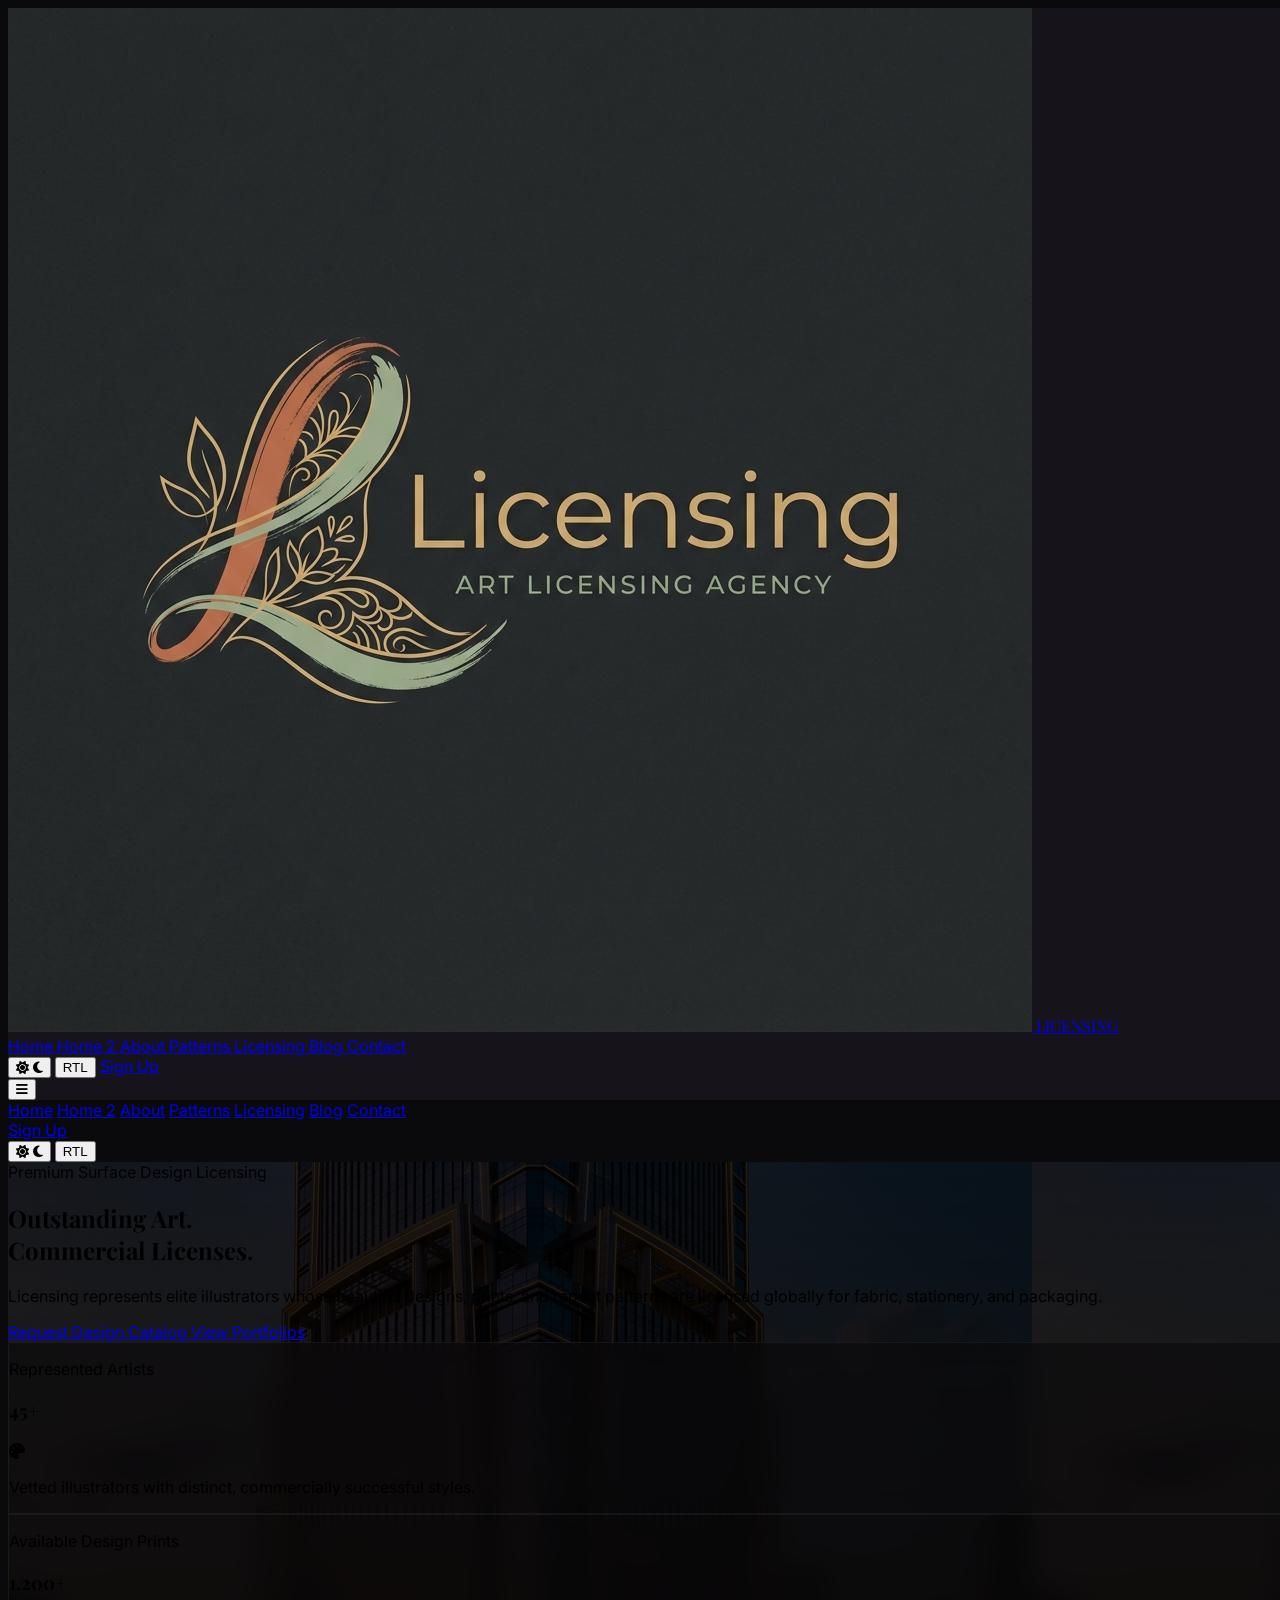
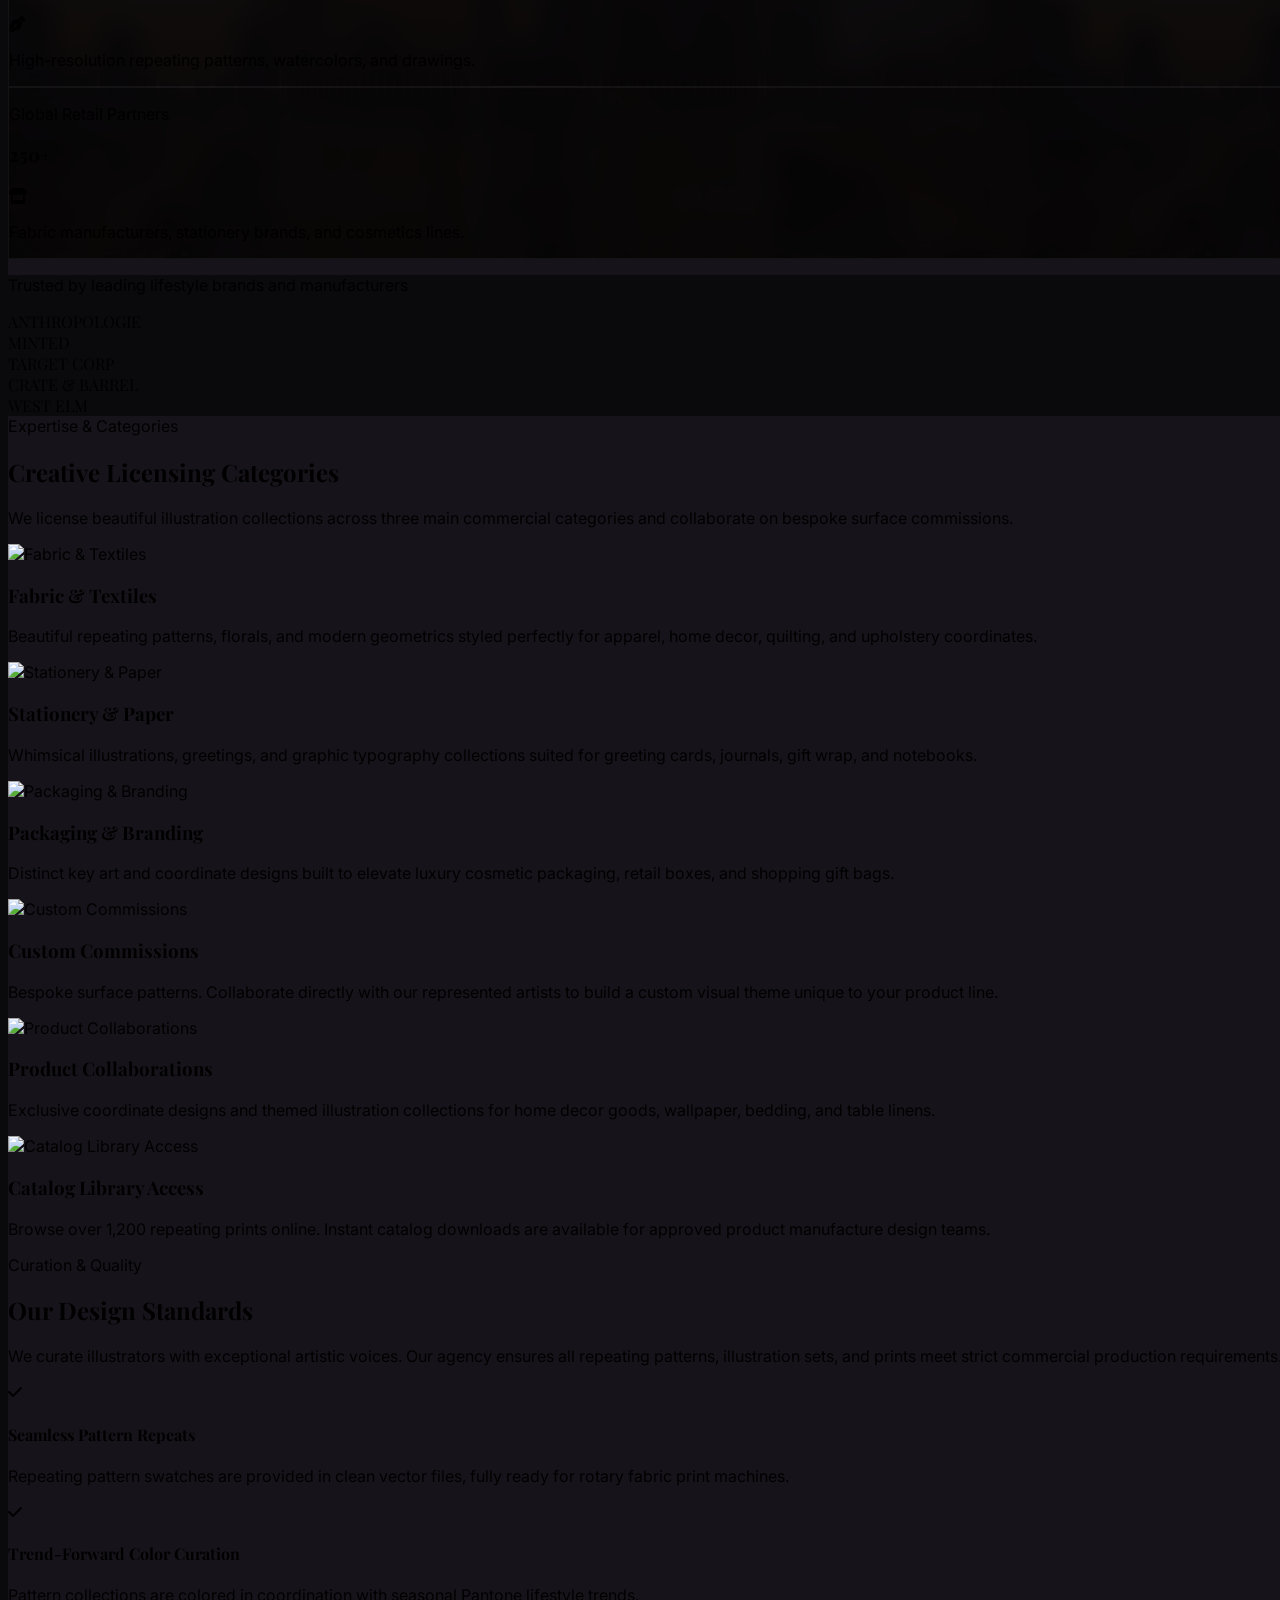
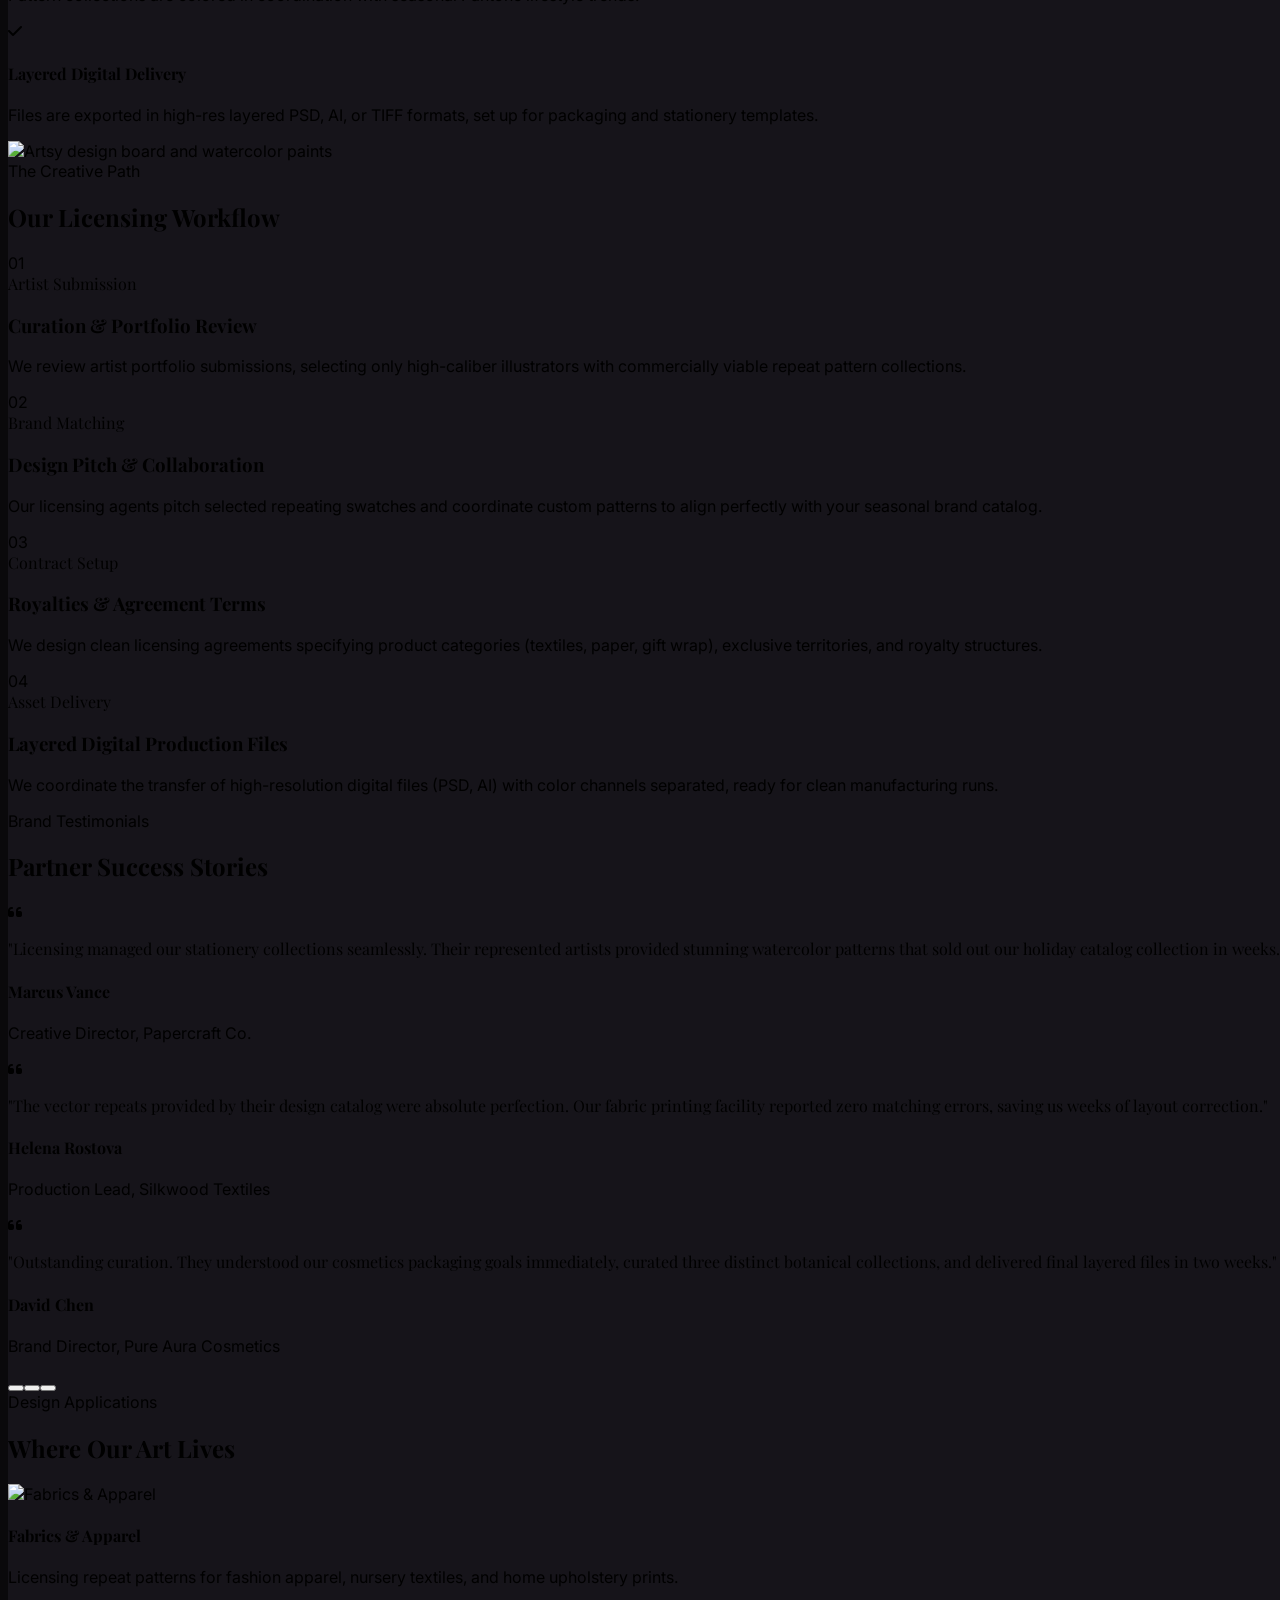
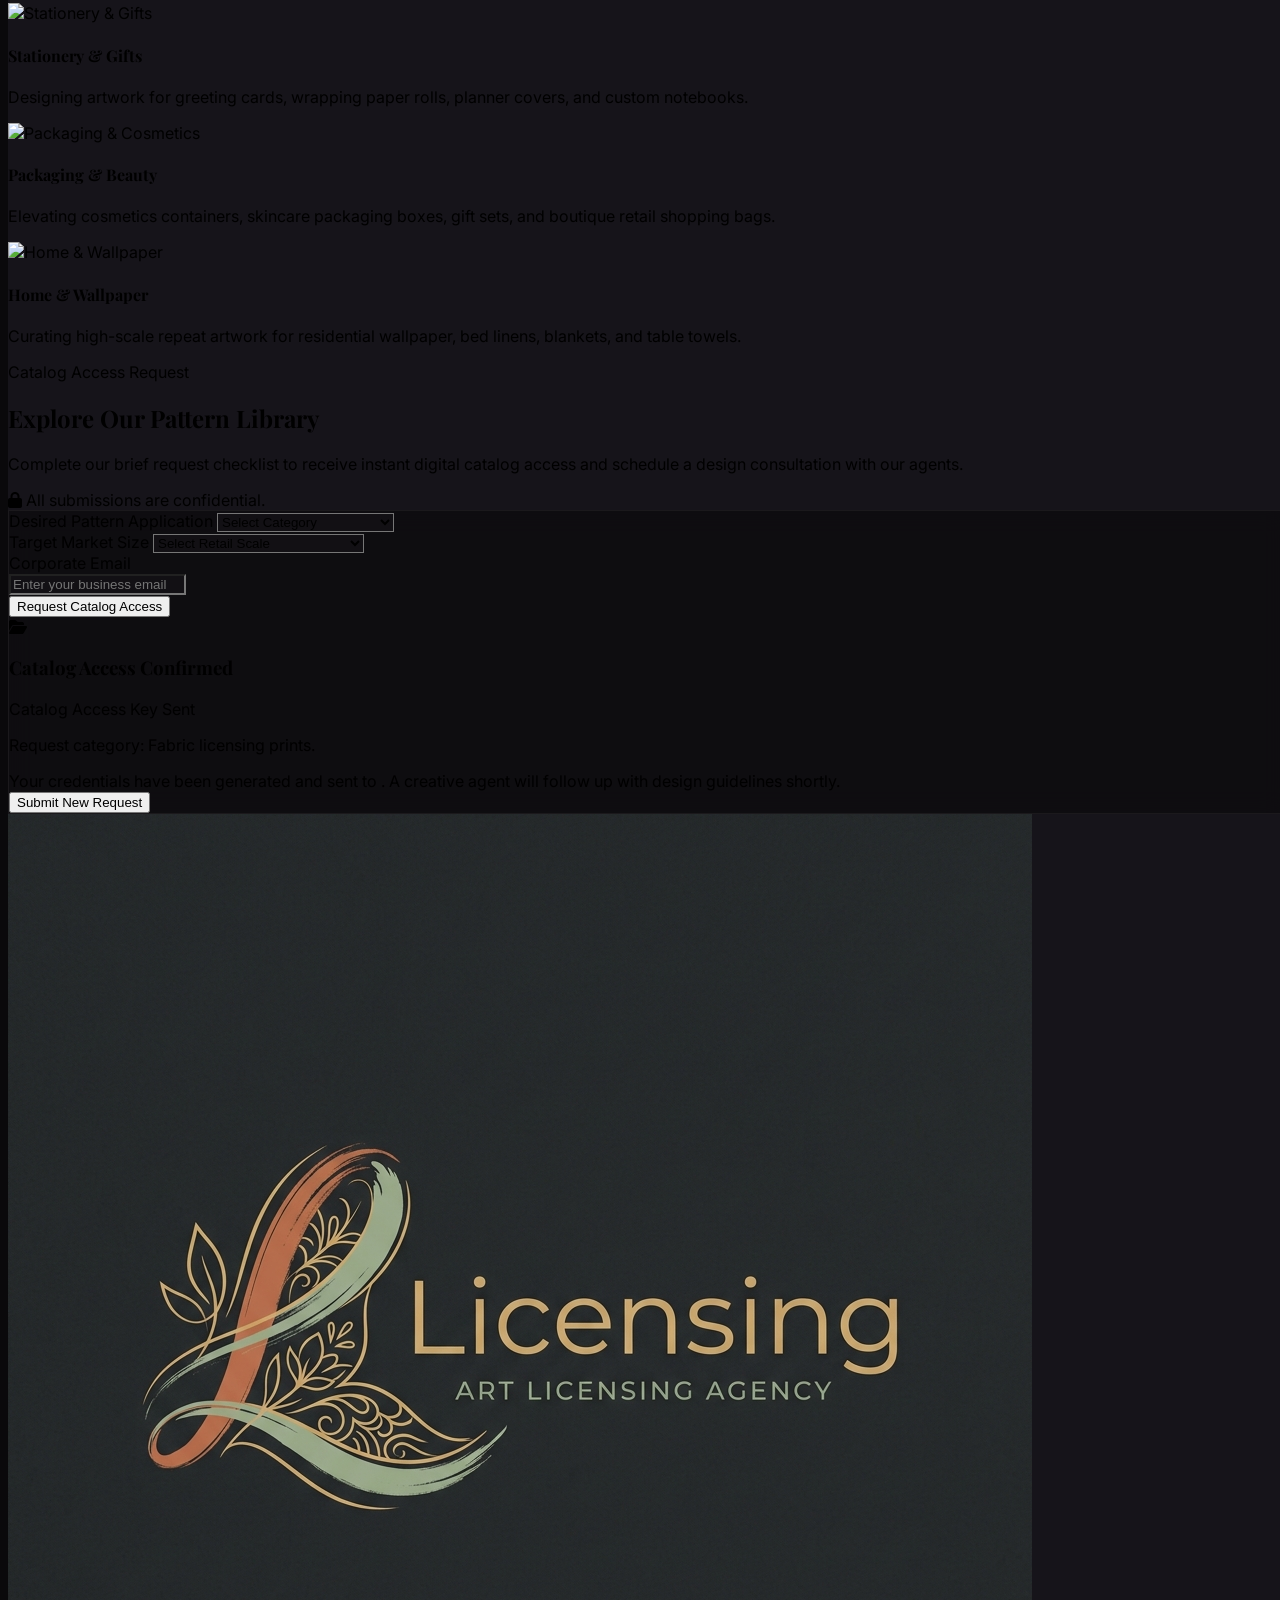
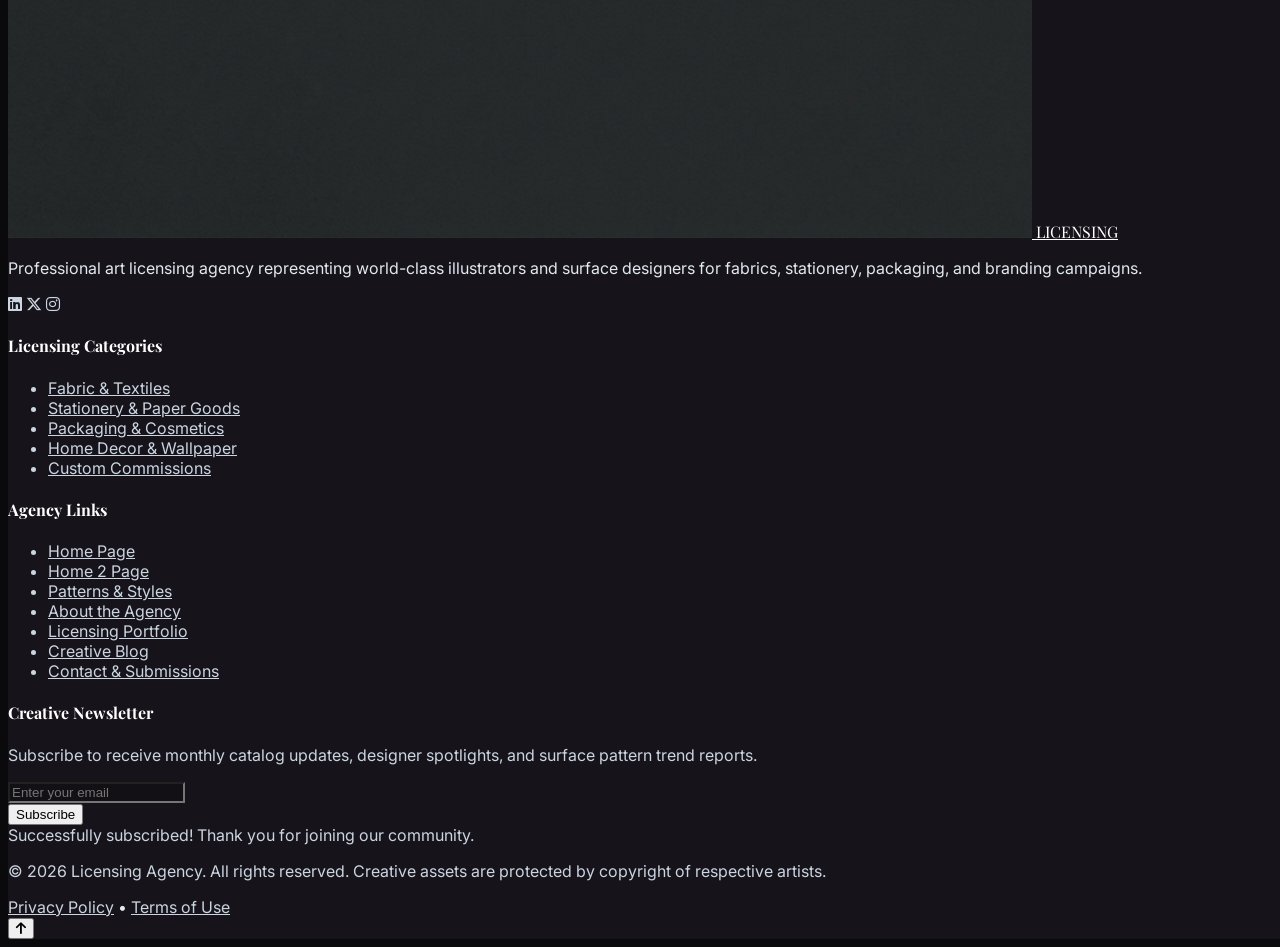
==== commit 0b729b14: "Fix RTL issues, navigation responsive breakpoints, social button hover styles, and layout alignments" ====
--- a/index.html
+++ b/index.html
@@ -64,7 +64,7 @@
     </a>
 
     <!-- Desktop Navigation -->
-    <nav class="hidden lg:flex items-center space-x-4 xl:space-x-8 rtl:space-x-reverse font-sans text-sm uppercase tracking-wider">
+    <nav class="hidden xl:flex items-center space-x-4 xl:space-x-8 rtl:space-x-reverse font-sans text-sm uppercase tracking-wider">
       <a href="index.html" class="nav-link relative text-brand-navy dark:text-slate-300 hover:text-brand-gold transition duration-300 py-2">
         Home
         <span class="nav-indicator absolute bottom-0 left-0 w-full h-[2px] bg-brand-gold scale-x-0 transition-transform duration-300"></span>
@@ -73,12 +73,12 @@
         Home 2
         <span class="nav-indicator absolute bottom-0 left-0 w-full h-[2px] bg-brand-gold scale-x-0 transition-transform duration-300"></span>
       </a>
+      <a href="about.html" class="nav-link relative text-brand-navy dark:text-slate-300 hover:text-brand-gold transition duration-300 py-2">
+        About
+        <span class="nav-indicator absolute bottom-0 left-0 w-full h-[2px] bg-brand-gold scale-x-0 transition-transform duration-300"></span>
+      </a>
       <a href="patterns.html" class="nav-link relative text-brand-navy dark:text-slate-300 hover:text-brand-gold transition duration-300 py-2">
         Patterns
-        <span class="nav-indicator absolute bottom-0 left-0 w-full h-[2px] bg-brand-gold scale-x-0 transition-transform duration-300"></span>
-      </a>
-      <a href="about.html" class="nav-link relative text-brand-navy dark:text-slate-300 hover:text-brand-gold transition duration-300 py-2">
-        About
         <span class="nav-indicator absolute bottom-0 left-0 w-full h-[2px] bg-brand-gold scale-x-0 transition-transform duration-300"></span>
       </a>
       <a href="licensing.html" class="nav-link relative text-brand-navy dark:text-slate-300 hover:text-brand-gold transition duration-300 py-2">
@@ -96,7 +96,7 @@
     </nav>
 
     <!-- Toolbar controls -->
-    <div class="hidden lg:flex items-center space-x-2 xl:space-x-4 rtl:space-x-reverse">
+    <div class="hidden xl:flex items-center space-x-2 xl:space-x-4 rtl:space-x-reverse">
       <!-- Theme Toggle -->
       <button id="theme-toggle" class="w-10 h-10 flex items-center justify-center rounded-full border border-slate-300/30 dark:border-white/10 text-brand-navy dark:text-slate-300 hover:bg-slate-200/50 dark:hover:bg-slate-800/50 transition" aria-label="Toggle theme">
         <i class="fa-solid fa-sun sun-icon hidden text-brand-gold text-sm"></i>
@@ -108,13 +108,12 @@
         RTL
       </button>
 
-      <!-- Portal Access (Login / Sign Up) -->
-      <a href="login.html" class="text-brand-navy dark:text-slate-300 hover:text-brand-gold text-xs font-semibold uppercase tracking-wider transition duration-300 px-3 py-2">Login</a>
+      <!-- Portal Access (Sign Up) -->
       <a href="signup.html" class="px-5 py-2 bg-brand-gold text-brand-navy hover:bg-white hover:text-brand-navy border border-brand-gold text-xs font-semibold uppercase tracking-wider rounded transition-all duration-300 shadow-md">Sign Up</a>
     </div>
 
     <!-- Mobile controls & Hamburger -->
-    <div class="flex lg:hidden items-center space-x-2 rtl:space-x-reverse">
+    <div class="flex xl:hidden items-center space-x-2 rtl:space-x-reverse">
       <button id="hamburger-menu" class="flex items-center px-3 py-2 border border-brand-navy/30 dark:border-white/30 text-brand-navy dark:text-white rounded focus:outline-none hover:bg-slate-200/50 dark:hover:bg-slate-800/50 transition" aria-expanded="false" aria-label="Toggle mobile menu">
         <i class="fa-solid fa-bars text-lg" id="hamburger-icon"></i>
       </button>
@@ -125,21 +124,21 @@
   <div id="mobile-nav" class="fixed inset-0 bg-brand-navy/95 backdrop-blur-lg z-30 hidden flex-col justify-center items-center space-y-6 text-xl text-white uppercase tracking-widest font-sans">
     <a href="index.html" class="hover:text-brand-gold transition duration-300">Home</a>
     <a href="home2.html" class="hover:text-brand-gold transition duration-300">Home 2</a>
+    <a href="about.html" class="hover:text-brand-gold transition duration-300">About</a>
     <a href="patterns.html" class="hover:text-brand-gold transition duration-300">Patterns</a>
-    <a href="about.html" class="hover:text-brand-gold transition duration-300">About</a>
     <a href="licensing.html" class="hover:text-brand-gold transition duration-300">Licensing</a>
     <a href="blog.html" class="hover:text-brand-gold transition duration-300">Blog</a>
     <a href="contact.html" class="hover:text-brand-gold transition duration-300">Contact</a>
     
     <div class="h-[1px] w-24 bg-brand-gold/40"></div>
-    <a href="login.html" class="hover:text-brand-gold transition duration-300 text-sm">Login</a>
     <a href="signup.html" class="px-6 py-2.5 bg-brand-gold text-brand-navy font-semibold text-sm rounded hover:bg-white transition">Sign Up</a>
     
     <div class="h-[1px] w-24 bg-brand-gold/40"></div>
     <div class="flex items-center space-x-6 mt-4">
       <!-- Mobile Theme Toggle -->
       <button id="theme-toggle-mobile" class="w-12 h-12 flex items-center justify-center rounded-full border border-white/20 text-white hover:bg-white/10 transition" onclick="document.getElementById('theme-toggle').click()" aria-label="Toggle theme">
-        <i class="fa-solid fa-circle-half-stroke text-lg"></i>
+        <i class="fa-solid fa-sun sun-icon hidden text-brand-gold text-lg"></i>
+        <i class="fa-solid fa-moon moon-icon text-white text-lg"></i>
       </button>
       <!-- Mobile RTL Toggle -->
       <button id="rtl-toggle-mobile" class="w-12 h-12 flex items-center justify-center text-sm font-bold rounded-full border border-white/20 text-white hover:bg-white/10 transition" onclick="document.getElementById('rtl-toggle').click()" aria-label="Toggle text direction">
@@ -230,12 +229,12 @@
     <section class="py-10 bg-slate-100 dark:bg-brand-navy border-y border-slate-200/10">
       <div class="max-w-6xl mx-auto px-6">
         <p class="text-center text-xs uppercase tracking-widest text-slate-400 dark:text-slate-500 font-semibold mb-6">Trusted by leading lifestyle brands and manufacturers</p>
-        <div class="grid grid-cols-2 md:grid-cols-5 gap-8 items-center justify-items-center opacity-60 dark:opacity-40">
-          <div class="text-xl font-bold font-serif text-slate-900 dark:text-white">ANTHROPOLOGIE</div>
-          <div class="text-xl font-bold font-serif text-slate-900 dark:text-white">MINTED</div>
-          <div class="text-xl font-bold font-serif text-slate-900 dark:text-white">TARGET CORP</div>
-          <div class="text-xl font-bold font-serif text-slate-900 dark:text-white">CRATE & BARREL</div>
-          <div class="text-xl font-bold font-serif text-slate-900 dark:text-white">WEST ELM</div>
+        <div class="flex flex-wrap items-center justify-center gap-x-8 gap-y-6 md:gap-x-12 lg:gap-x-16 opacity-60 dark:opacity-40 text-center">
+          <div class="text-xl font-bold font-serif text-slate-900 dark:text-white whitespace-nowrap">ANTHROPOLOGIE</div>
+          <div class="text-xl font-bold font-serif text-slate-900 dark:text-white whitespace-nowrap">MINTED</div>
+          <div class="text-xl font-bold font-serif text-slate-900 dark:text-white whitespace-nowrap">TARGET CORP</div>
+          <div class="text-xl font-bold font-serif text-slate-900 dark:text-white whitespace-nowrap">CRATE & BARREL</div>
+          <div class="text-xl font-bold font-serif text-slate-900 dark:text-white whitespace-nowrap">WEST ELM</div>
         </div>
       </div>
     </section>
@@ -338,14 +337,14 @@
     <section class="py-24 px-6 md:px-12 bg-slate-50 dark:bg-brand-midnight transition-colors">
       <div class="max-w-6xl mx-auto">
         <div class="grid lg:grid-cols-2 gap-12 items-center">
-          <div data-aos="fade-right">
+          <div class="text-center lg:text-left rtl:lg:text-right" data-aos="fade-right">
             <span class="text-brand-gold text-xs font-semibold tracking-widest uppercase">Curation & Quality</span>
             <h2 class="text-3xl md:text-4xl font-bold font-serif mt-2 text-slate-900 dark:text-white">Our Design Standards</h2>
-            <div class="w-16 h-1 bg-brand-gold mt-4 mb-6"></div>
-            <p class="text-slate-600 dark:text-slate-400 mb-6">
+            <div class="w-16 h-1 bg-brand-gold mt-4 mb-6 mx-auto lg:mx-0"></div>
+            <p class="text-slate-600 dark:text-slate-400 mb-6 max-w-xl mx-auto lg:mx-0">
               We curate illustrators with exceptional artistic voices. Our agency ensures all repeating patterns, illustration sets, and prints meet strict commercial production requirements.
             </p>
-            <div class="space-y-4">
+            <div class="space-y-4 max-w-xl mx-auto lg:mx-0 text-left rtl:text-right">
               <div class="flex items-start space-x-3 rtl:space-x-reverse">
                 <div class="p-1.5 bg-brand-gold/10 text-brand-gold rounded-full text-sm mt-1">
                   <i class="fa-solid fa-check"></i>
@@ -393,11 +392,11 @@
           <div class="w-16 h-1 bg-brand-gold mx-auto mt-4"></div>
         </div>
 
-        <div class="relative border-l-2 border-slate-200 dark:border-slate-800 ml-4 md:ml-32 pl-8 space-y-12">
+        <div class="relative border-l-2 border-slate-200 dark:border-slate-800 ml-4 md:ml-40 pl-8 space-y-12">
           <!-- Timeline Item 1 -->
           <div class="relative" data-aos="fade-up">
             <span class="absolute -left-12 top-0 bg-brand-gold text-brand-navy font-bold rounded-full w-8 h-8 flex items-center justify-center text-xs">01</span>
-            <div class="md:absolute md:-left-40 md:top-0 w-28 text-left md:text-right font-serif font-bold text-brand-gold">Artist Submission</div>
+            <div class="md:absolute md:-left-44 md:top-1 w-28 text-left md:text-right font-serif font-bold text-brand-gold">Artist Submission</div>
             <div>
               <h3 class="text-lg font-bold font-serif text-slate-900 dark:text-white">Curation & Portfolio Review</h3>
               <p class="text-slate-600 dark:text-slate-400 text-sm mt-1">
@@ -409,7 +408,7 @@
           <!-- Timeline Item 2 -->
           <div class="relative" data-aos="fade-up">
             <span class="absolute -left-12 top-0 bg-brand-gold text-brand-navy font-bold rounded-full w-8 h-8 flex items-center justify-center text-xs">02</span>
-            <div class="md:absolute md:-left-40 md:top-0 w-28 text-left md:text-right font-serif font-bold text-brand-gold">Brand Matching</div>
+            <div class="md:absolute md:-left-44 md:top-1 w-28 text-left md:text-right font-serif font-bold text-brand-gold">Brand Matching</div>
             <div>
               <h3 class="text-lg font-bold font-serif text-slate-900 dark:text-white">Design Pitch & Collaboration</h3>
               <p class="text-slate-600 dark:text-slate-400 text-sm mt-1">
@@ -421,7 +420,7 @@
           <!-- Timeline Item 3 -->
           <div class="relative" data-aos="fade-up">
             <span class="absolute -left-12 top-0 bg-brand-gold text-brand-navy font-bold rounded-full w-8 h-8 flex items-center justify-center text-xs">03</span>
-            <div class="md:absolute md:-left-40 md:top-0 w-28 text-left md:text-right font-serif font-bold text-brand-gold">Contract Setup</div>
+            <div class="md:absolute md:-left-44 md:top-1 w-28 text-left md:text-right font-serif font-bold text-brand-gold">Contract Setup</div>
             <div>
               <h3 class="text-lg font-bold font-serif text-slate-900 dark:text-white">Royalties & Agreement Terms</h3>
               <p class="text-slate-600 dark:text-slate-400 text-sm mt-1">
@@ -433,7 +432,7 @@
           <!-- Timeline Item 4 -->
           <div class="relative" data-aos="fade-up">
             <span class="absolute -left-12 top-0 bg-brand-gold text-brand-navy font-bold rounded-full w-8 h-8 flex items-center justify-center text-xs">04</span>
-            <div class="md:absolute md:-left-40 md:top-0 w-28 text-left md:text-right font-serif font-bold text-brand-gold">Asset Delivery</div>
+            <div class="md:absolute md:-left-44 md:top-1 w-28 text-left md:text-right font-serif font-bold text-brand-gold">Asset Delivery</div>
             <div>
               <h3 class="text-lg font-bold font-serif text-slate-900 dark:text-white">Layered Digital Production Files</h3>
               <p class="text-slate-600 dark:text-slate-400 text-sm mt-1">
@@ -644,7 +643,7 @@
     <div class="max-w-6xl mx-auto grid grid-cols-1 md:grid-cols-2 lg:grid-cols-4 gap-8">
       <!-- Col 1: Overview -->
       <div class="space-y-4">
-        <a href="index.html" class="flex items-center space-x-2 text-xl font-bold font-serif text-slate-900 dark:text-white tracking-wider">
+        <a href="index.html" class="flex items-center space-x-2 rtl:space-x-reverse text-xl font-bold font-serif text-slate-900 dark:text-white tracking-wider">
           <img src="logo.png" alt="Licensing Logo" class="h-8 w-auto rounded">
           <span>LICENSING</span>
         </a>
@@ -704,9 +703,9 @@
     </div>
 
     <!-- Bottom footer details -->
-    <div class="max-w-6xl mx-auto border-t border-slate-200 dark:border-slate-800/80 mt-12 pt-6 flex flex-col md:flex-row items-center justify-between text-xs text-slate-500">
+    <div class="max-w-6xl mx-auto border-t border-slate-200 dark:border-slate-800/80 mt-12 pt-6 flex flex-col lg:flex-row items-center justify-between text-xs text-slate-500 gap-4 text-center lg:text-left rtl:lg:text-right">
       <p>&copy; 2026 Licensing Agency. All rights reserved. Creative assets are protected by copyright of respective artists.</p>
-      <div class="flex space-x-4 rtl:space-x-reverse mt-4 md:mt-0">
+      <div class="flex space-x-4 rtl:space-x-reverse mt-4 lg:mt-0 whitespace-nowrap">
         <a href="#" class="hover:text-slate-300">Privacy Policy</a>
         <span>&bull;</span>
         <a href="#" class="hover:text-slate-300">Terms of Use</a>
--- a/style.css
+++ b/style.css
@@ -247,6 +247,25 @@
   font-weight: inherit !important;
 }
 
+/* Mobile menu open: force white on brand name & hamburger icon in light mode */
+html.mobile-menu-open:not(.dark) #header-logo span,
+html.mobile-menu-open:not(.dark) #header-logo img,
+html.mobile-menu-open:not(.dark) #hamburger-menu {
+  color: #ffffff !important;
+  border-color: rgba(255, 255, 255, 0.4) !important;
+}
+
+html.mobile-menu-open:not(.dark) #hamburger-icon {
+  color: #ffffff !important;
+}
+
+/* Force header transparent when mobile menu is open (prevents white-on-white scrolled header contrast issue) */
+html.mobile-menu-open #header {
+  background-color: transparent !important;
+  box-shadow: none !important;
+  border-bottom: none !important;
+}
+
 /* Footer text contrast overrides */
 footer, 
 footer a:not(:hover), 
